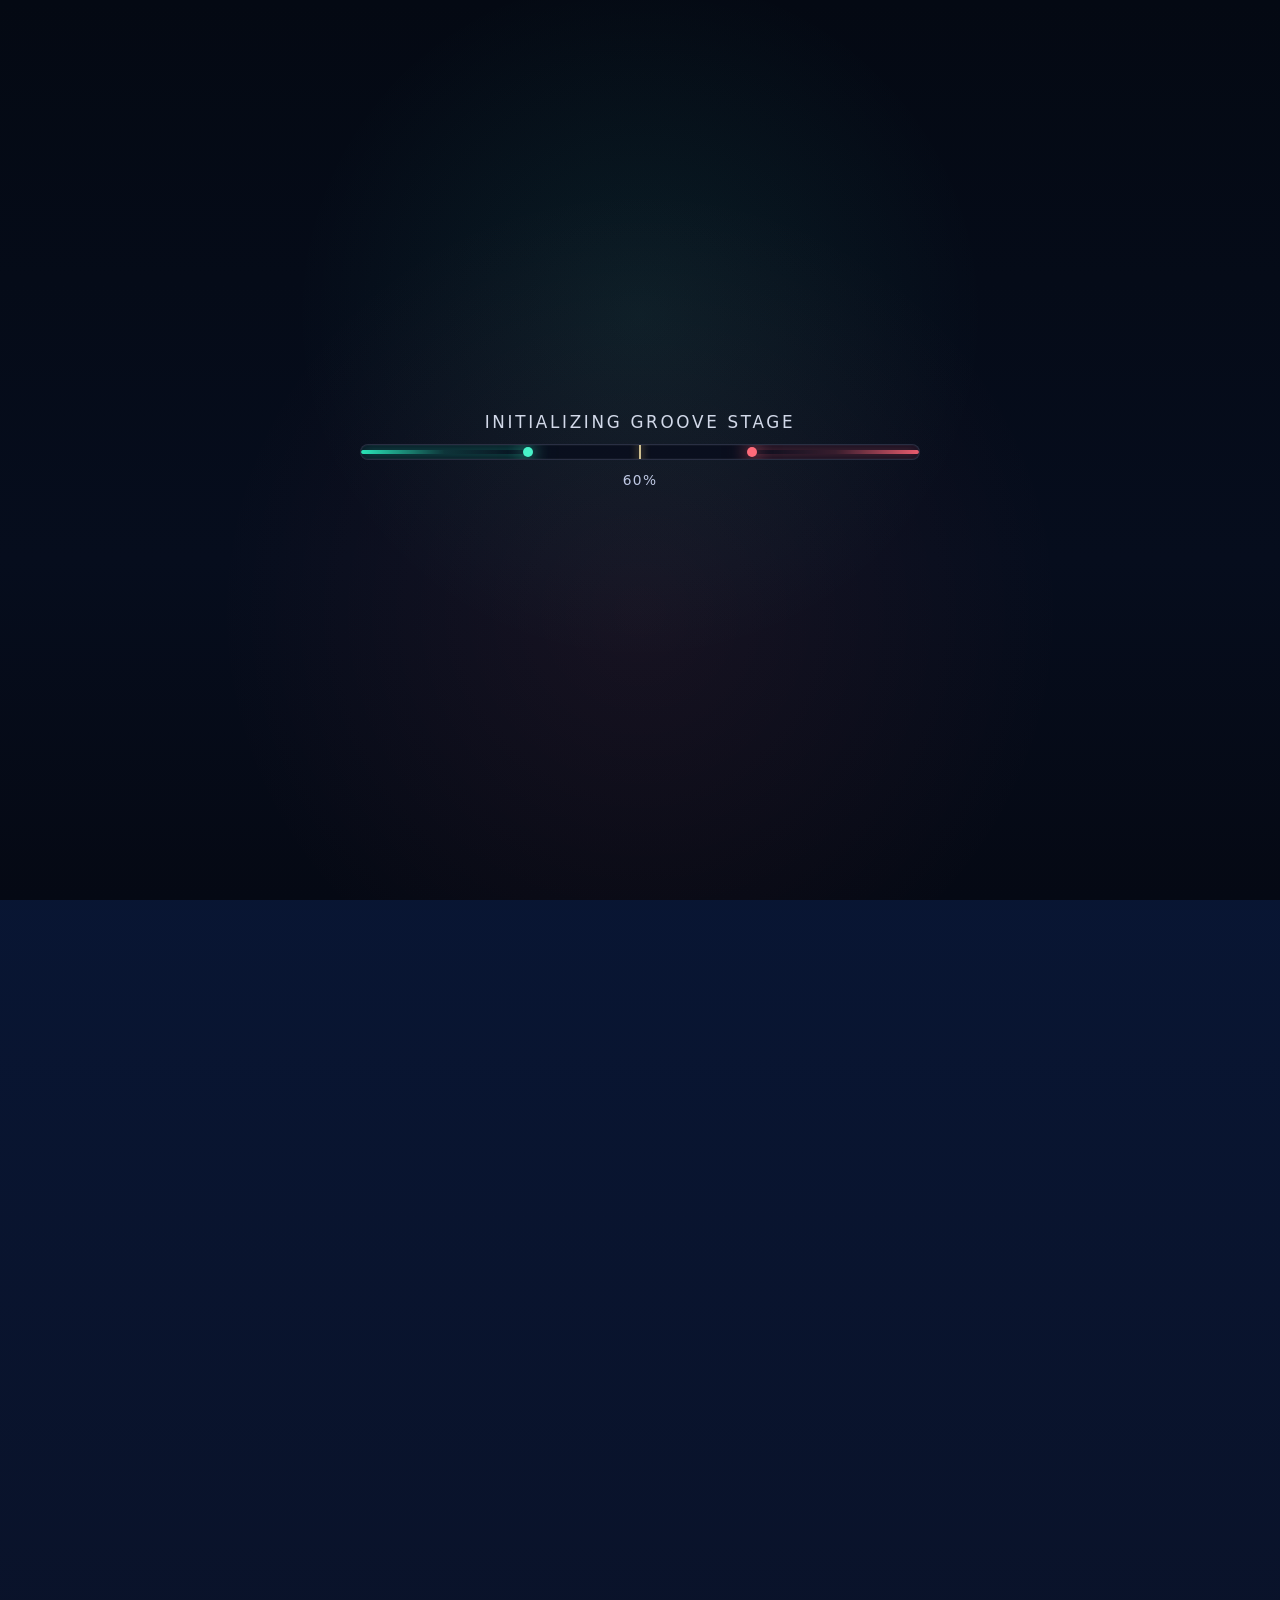
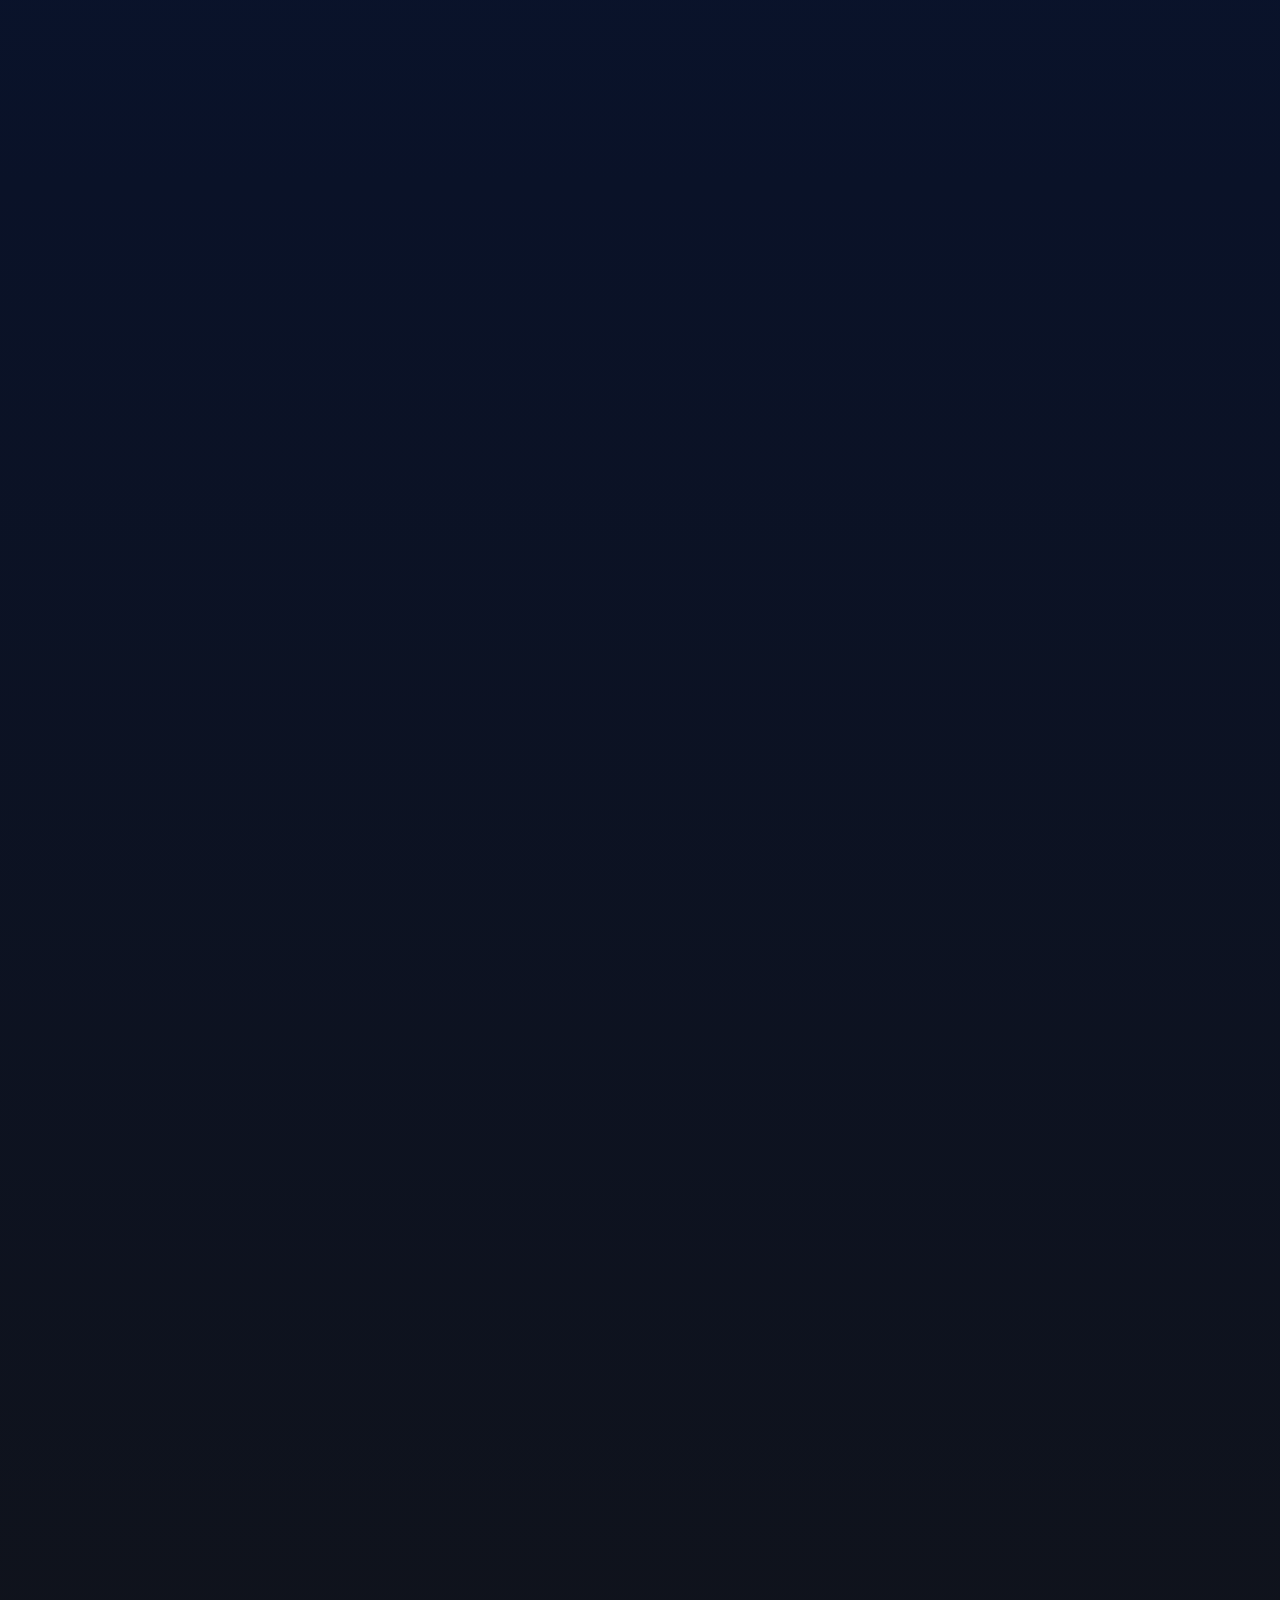
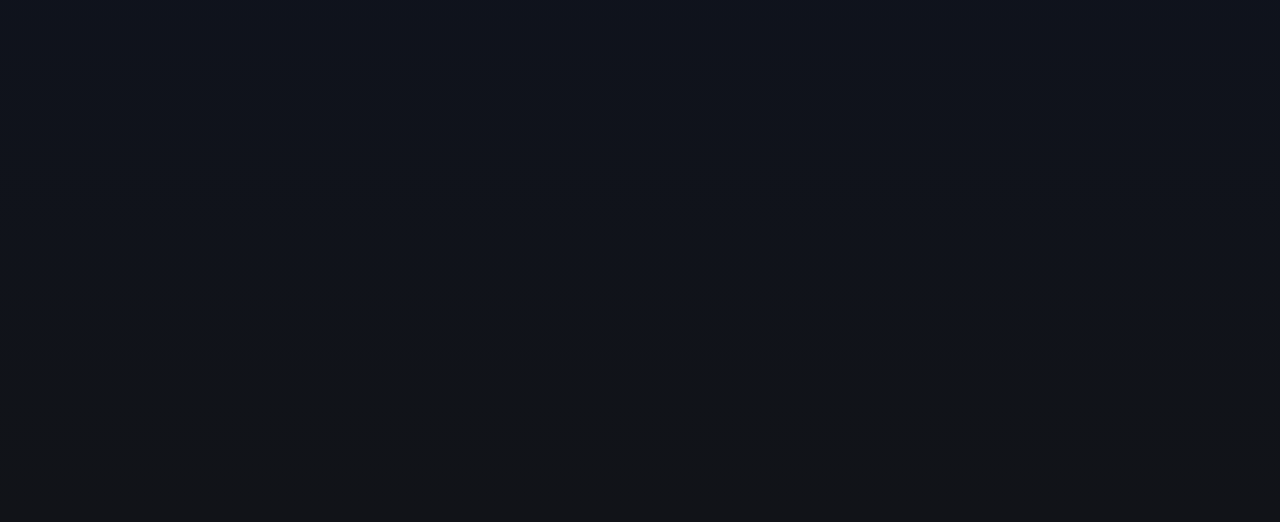
==== index.html @ 458f1292 "initial commit" ====
﻿<!DOCTYPE html>
<html lang="en">
<head>
  <meta charset="UTF-8" />
  <title >JeffreyLeett | Personal Page</title>
  <meta name="viewport" content="width=device-width, initial-scale=1" />
  <link rel="stylesheet" href="https://fonts.googleapis.com/icon?family=Material+Icons" />
  <!-- CSS Component Files -->
  <link rel="stylesheet" href="./css/variables.css" />
  <link rel="stylesheet" href="./css/layout.css" />
  <link rel="stylesheet" href="./css/navigation.css" />
  <link rel="stylesheet" href="./css/workflow-nav.css" />
  <link rel="stylesheet" href="./css/typography.css" />
  <link rel="stylesheet" href="./css/components.css" />
  <link rel="stylesheet" href="./css/bass-panel.css" />
  <link rel="stylesheet" href="./css/scroll-story.css" />
  <link rel="stylesheet" href="./css/pet-animation.css" />
  <link rel="stylesheet" href="./css/orbit-chips.css" />
  <link rel="stylesheet" href="./css/visual-effects.css" />
  <link rel="stylesheet" href="./css/contact-sidebar.css" />
  <link rel="stylesheet" href="./css/fake-chatroom.css" />
  <link rel="stylesheet" href="./css/loading-screen.css" />
  <link rel="stylesheet" href="./css/responsive.css" />
  <script type="importmap">
    {
      "imports": {
        "animejs": "https://esm.sh/animejs@4.3.6"
      }
    }
  </script>
  <link rel="icon" type="image/x-icon" href="favicon.ico">
</head>
<body>
  <div class="page-loader" id="page-loader" aria-live="polite" aria-label="Page loading">
    <div class="page-loader-shell">
      <p class="page-loader-title">Initializing Groove Stage</p>
      <div class="page-loader-track" aria-hidden="true">
        <span class="page-loader-center"></span>
        <span class="page-loader-laser left"></span>
        <span class="page-loader-laser right"></span>
        <span class="page-loader-head left"></span>
        <span class="page-loader-head right"></span>
        <span class="page-loader-fire">
          <span class="page-loader-fire-dot" style="--x:-22px; --y:-18px; --delay:0.02s;"></span>
          <span class="page-loader-fire-dot" style="--x:18px; --y:-21px; --delay:0.08s;"></span>
          <span class="page-loader-fire-dot" style="--x:-28px; --y:-6px; --delay:0.13s;"></span>
          <span class="page-loader-fire-dot" style="--x:24px; --y:-10px; --delay:0.18s;"></span>
          <span class="page-loader-fire-dot" style="--x:-16px; --y:14px; --delay:0.23s;"></span>
          <span class="page-loader-fire-dot" style="--x:12px; --y:15px; --delay:0.28s;"></span>
          <span class="page-loader-fire-dot" style="--x:-34px; --y:4px; --delay:0.33s;"></span>
          <span class="page-loader-fire-dot" style="--x:30px; --y:2px; --delay:0.38s;"></span>
        </span>
      </div>
      <p class="page-loader-progress" id="page-loader-progress">0%</p>
    </div>
  </div>

  <div class="scroll-color-indicator"></div>
  <div class="particles-container" aria-hidden="true"></div>
  <div class="page">
    <!-- Minimal brand bar -->
    <header class="topbar">
      <div class="nav-inner">
        <a href="#summary" class="brand">
          <span class="brand-mark">JL</span>
          <span class="brand-name">Jeffreyleett Personal Page</span>
        </a>
      </div>
    </header>

    <!-- Hero / intro -->
    <main id="top">
      <section class="hero" id="summary">
        <div>
          <p class="lead">
          </p>
        </div>
      </section>

      <section class="story-layout">
        <aside class="scroll-story" id="bass-story" aria-label="Bass story animation">
          <div class="story-track">
            <div class="story-observer" aria-hidden="true">
              <div class="observer-ring-wrap">
                <svg class="observer-ring" viewBox="0 0 140 140">
                  <circle class="observer-bg" cx="70" cy="70" r="54"></circle>
                  <circle class="observer-fg" cx="70" cy="70" r="54"></circle>
                </svg>
              </div>
            </div>
            <div class="story-atmosphere" aria-hidden="true">
              <span class="story-halo story-halo-a"></span>
              <span class="story-halo story-halo-b"></span>
              <span class="story-beam story-beam-a"></span>
              <span class="story-beam story-beam-b"></span>
            </div>
            <div class="pixel-cat-layer" aria-hidden="true">
              <div class="pixel-cat"></div>
              <div class="pixel-dog"></div>
            </div>
            <ul class="story-orbit" id="story-orbit">
              <li class="orbit-chip orbit-chip-1">
                <span class="orbit-chip-kicker"></span>
                <span class="orbit-chip-text"></span>
              </li>
              <li class="orbit-chip orbit-chip-2">
                <span class="orbit-chip-kicker"></span>
                <span class="orbit-chip-text"></span>
              </li>
              <li class="orbit-chip orbit-chip-3">
                <span class="orbit-chip-kicker"></span>
                <span class="orbit-chip-text"></span>
              </li>
              <li class="orbit-chip orbit-chip-4">
                <span class="orbit-chip-kicker"></span>
                <span class="orbit-chip-text"></span>
              </li>
            </ul>
            <div class="story-copy" id="story-copy" aria-live="polite">
              <h3 class="story-copy-title" id="story-copy-title">Hello, I'm Jeffrey Leett</h3>
              <p class="story-copy-lead" id="story-copy-lead">Business analyst by day, bass guitarist by night. I enjoy designing clear workflows, collaborating with stakeholders, and laying down solid low&#x2011;end foundations&mdash;whether in operations or in a groove.</p>
              <ul class="story-copy-points" id="story-copy-points">
                <li>Based in Hong Kong</li>
                <li>Bass &middot; Rock &middot; Funk &middot; Worship</li>
                <li>HTML &middot; CSS &middot; JS &middot; Python</li>
              </ul>
            </div>
            <div class="story-copy-alt hidden" id="story-copy-alt" aria-live="polite">
              <h3 class="story-copy-alt-title" id="story-copy-alt-title"></h3>
              <p class="story-copy-alt-lead" id="story-copy-alt-lead"></p>
              <ul class="story-copy-alt-points" id="story-copy-alt-points"></ul>
            </div>
            <div class="story-viewport">
            <!-- Scene 1: Plug In -->
            <div class="story-scene scene-plugin" id="scene-plugin">
              <svg viewBox="0 0 400 300" class="story-svg">
                <defs>
                  <radialGradient id="heartGlow" cx="50%" cy="46%" r="58%">
                    <stop offset="0%" stop-color="#84ffe2" stop-opacity="0.48"/>
                    <stop offset="100%" stop-color="#84ffe2" stop-opacity="0"/>
                  </radialGradient>
                  <linearGradient id="heartFill" x1="0" y1="0" x2="1" y2="1">
                    <stop offset="0%" stop-color="#8ffff1"/>
                    <stop offset="100%" stop-color="#48f2c8"/>
                  </radialGradient>
                </defs>
                <circle class="heart-pulse hp1" cx="200" cy="150" r="54" fill="none" stroke="#7cf4d9" stroke-width="2" opacity="0.16"/>
                <circle class="heart-pulse hp2" cx="200" cy="150" r="72" fill="none" stroke="#7cf4d9" stroke-width="1.5" opacity="0.08"/>
                <circle class="heart-glow" cx="200" cy="150" r="88" fill="url(#heartGlow)" opacity="0.24"/>
                <path class="heart-core" d="M200 220 C190 208 130 169 130 121 C130 92 150 72 176 72 C190 72 198 78 200 87 C202 78 210 72 224 72 C250 72 270 92 270 121 C270 169 210 208 200 220 Z" fill="url(#heartFill)" stroke="#d9fff7" stroke-width="2.25"/>
                <path class="heart-shine" d="M172 105 C181 95 190 91 200 92" fill="none" stroke="#ecfffb" stroke-width="4" stroke-linecap="round" opacity="0.75"/>
              </svg>
              <p class="story-label">Feel the heartbeat</p>
            </div>

            <!-- Scene 2: Toggle + Volume -->
            <div class="story-scene scene-amp" id="scene-amp">
              <svg viewBox="0 0 400 300" class="story-svg">
                <g transform="translate(6 12)">
                  <rect x="90" y="72" width="220" height="168" rx="14" fill="#1a1d2e" stroke="#48f2c8" stroke-width="1.5"/>
                  <rect x="104" y="88" width="192" height="52" rx="8" fill="none" stroke="#353a56" stroke-width="1"/>
                  <rect x="118" y="162" width="164" height="58" rx="10" fill="#111425" stroke="#2e3350" stroke-width="1"/>
                  <rect x="122" y="102" width="30" height="16" rx="4" fill="#272d45" stroke="#4b547e" stroke-width="1"/>
                  <circle class="amp-power-led" cx="142" cy="110" r="4" fill="#333"/>
                  <rect x="230" y="96" width="32" height="20" rx="5" fill="#22283d" stroke="#4b547e" stroke-width="1"/>
                  <circle class="amp-toggle" cx="240" cy="106" r="7" fill="#9aa2c2"/>
                  <circle class="volume-knob" cx="186" cy="189" r="22" fill="#2a2f45" stroke="#7a86b8" stroke-width="1.2"/>
                  <line class="volume-pointer" x1="186" y1="189" x2="186" y2="172" stroke="#ffb347" stroke-width="2" stroke-linecap="round"/>
                  <rect x="230" y="178" width="48" height="22" rx="6" fill="#1e2438" stroke="#4b547e" stroke-width="1"/>
                  <rect class="volume-level" x="234" y="182" width="0" height="14" rx="4" fill="#ffb347"/>
                </g>
              </svg>
              <p class="story-label">Power and volume</p>
            </div>

            <!-- Scene 3: Tune Up -->
            <div class="story-scene scene-tune" id="scene-tune">
              <svg viewBox="0 0 400 300" class="story-svg">
                <g transform="translate(12 0)">
                  <!-- Bass headstock -->
                  <rect x="160" y="20" width="80" height="220" rx="12" fill="#7c5228" stroke="#5a3a18" stroke-width="1.5"/>
                  <rect x="170" y="20" width="60" height="40" rx="8" fill="#8b6930"/>
                  <!-- Tuning pegs -->
                  <g class="tuning-peg peg1">
                    <circle cx="155" cy="80" r="10" fill="#c0c0c0" stroke="#888" stroke-width="1.5"/>
                    <line x1="155" y1="70" x2="155" y2="80" stroke="#666" stroke-width="2"/>
                  </g>
                  <g class="tuning-peg peg2">
                    <circle cx="155" cy="115" r="10" fill="#c0c0c0" stroke="#888" stroke-width="1.5"/>
                    <line x1="155" y1="105" x2="155" y2="115" stroke="#666" stroke-width="2"/>
                  </g>
                  <g class="tuning-peg peg3">
                    <circle cx="245" cy="80" r="10" fill="#c0c0c0" stroke="#888" stroke-width="1.5"/>
                    <line x1="245" y1="70" x2="245" y2="80" stroke="#666" stroke-width="2"/>
                  </g>
                  <g class="tuning-peg peg4">
                    <circle cx="245" cy="115" r="10" fill="#c0c0c0" stroke="#888" stroke-width="1.5"/>
                    <line x1="245" y1="105" x2="245" y2="115" stroke="#666" stroke-width="2"/>
                  </g>
                  <!-- Nut -->
                  <rect x="172" y="140" width="56" height="6" rx="2" fill="#e8dcc8"/>
                  <!-- Strings -->
                  <line class="tune-string ts1" x1="180" y1="146" x2="180" y2="240" stroke="#eee" stroke-width="1.5"/>
                  <line class="tune-string ts2" x1="190" y1="146" x2="190" y2="240" stroke="#ddd" stroke-width="1.5"/>
                  <line class="tune-string ts3" x1="205" y1="146" x2="205" y2="240" stroke="#ccc" stroke-width="2"/>
                  <line class="tune-string ts4" x1="218" y1="146" x2="218" y2="240" stroke="#bbb" stroke-width="2.5"/>
                  <!-- Hand silhouette -->
                  <g class="tuning-hand">
                    <ellipse cx="140" cy="80" rx="22" ry="16" fill="rgba(255,179,71,0.25)" stroke="#ffb347" stroke-width="1"/>
                    <line x1="128" y1="68" x2="135" y2="74" stroke="#ffb347" stroke-width="2" stroke-linecap="round"/>
                    <line x1="133" y1="65" x2="138" y2="73" stroke="#ffb347" stroke-width="2" stroke-linecap="round"/>
                  </g>
                </g>
              </svg>
              <p class="story-label">Tune up the strings</p>
            </div>

            <!-- Scene 4: Press Fingerboard -->
            <div class="story-scene scene-fret" id="scene-fret">
              <svg viewBox="0 0 400 300" class="story-svg">
                <g transform="translate(8 0)">
                  <rect x="128" y="56" width="144" height="188" rx="14" fill="#7c5228" stroke="#5a3a18" stroke-width="1.5"/>
                  <line x1="156" y1="64" x2="156" y2="234" stroke="#f1f4ff" stroke-width="1.2"/>
                  <line x1="186" y1="64" x2="186" y2="234" stroke="#e1e6ff" stroke-width="1.2"/>
                  <line x1="214" y1="64" x2="214" y2="234" stroke="#d0d7ff" stroke-width="1.6"/>
                  <line x1="244" y1="64" x2="244" y2="234" stroke="#c2cbff" stroke-width="1.8"/>
                  <line x1="156" y1="96" x2="244" y2="96" stroke="#c5ad8b" stroke-width="2"/>
                  <line x1="156" y1="126" x2="244" y2="126" stroke="#c5ad8b" stroke-width="2"/>
                  <line x1="156" y1="156" x2="244" y2="156" stroke="#c5ad8b" stroke-width="2"/>
                  <line x1="156" y1="186" x2="244" y2="186" stroke="#c5ad8b" stroke-width="2"/>
                  <line x1="156" y1="216" x2="244" y2="216" stroke="#c5ad8b" stroke-width="2"/>
                  <circle class="fret-finger ff1" cx="186" cy="138" r="11" fill="rgba(255,179,71,0.35)" stroke="#ffb347" stroke-width="1.2"/>
                  <circle class="fret-finger ff2" cx="214" cy="168" r="11" fill="rgba(255,179,71,0.35)" stroke="#ffb347" stroke-width="1.2"/>
                  <circle class="fret-finger ff3" cx="244" cy="198" r="11" fill="rgba(255,179,71,0.35)" stroke="#ffb347" stroke-width="1.2"/>
                </g>
              </svg>
              <p class="story-label">Press fingerboard</p>
            </div>

            <!-- Scene 5: Play -->
            <div class="story-scene scene-play" id="scene-play">
              <svg viewBox="0 0 400 300" class="story-svg">
                <g transform="translate(0 4)">
                  <!-- Bass body -->
                  <circle class="bass-body-shape" cx="200" cy="165" r="96" fill="url(#bassGrad)" stroke="#5a2a10" stroke-width="2"/>
                  <defs>
                    <linearGradient id="bassGrad" x1="0" y1="0" x2="1" y2="1">
                      <stop offset="0%" stop-color="#f7934c"/>
                      <stop offset="100%" stop-color="#b83b2c"/>
                    </linearGradient>
                  </defs>
                  <!-- Pickups -->
                  <rect x="165" y="120" width="70" height="18" rx="6" fill="#1a1d2e" stroke="#333" stroke-width="1"/>
                  <rect x="165" y="155" width="70" height="18" rx="6" fill="#1a1d2e" stroke="#333" stroke-width="1"/>
                  <!-- Bridge -->
                  <rect x="175" y="210" width="50" height="10" rx="3" fill="#888" stroke="#666" stroke-width="1"/>
                  <!-- Strings on body -->
                  <line class="play-string ps1" x1="185" y1="50" x2="185" y2="220" stroke="#eee" stroke-width="1.5"/>
                  <line class="play-string ps2" x1="193" y1="50" x2="193" y2="220" stroke="#ddd" stroke-width="1.5"/>
                  <line class="play-string ps3" x1="205" y1="50" x2="205" y2="220" stroke="#ccc" stroke-width="2"/>
                  <line class="play-string ps4" x1="215" y1="50" x2="215" y2="220" stroke="#bbb" stroke-width="2.5"/>
                  <!-- Playing hand -->
                  <g class="playing-hand">
                    <ellipse cx="200" cy="190" rx="35" ry="18" fill="rgba(255,179,71,0.2)" stroke="#ffb347" stroke-width="1"/>
                    <!-- Fingers -->
                    <line class="finger f1" x1="180" y1="185" x2="185" y2="175" stroke="#ffb347" stroke-width="2.5" stroke-linecap="round"/>
                    <line class="finger f2" x1="195" y1="183" x2="195" y2="172" stroke="#ffb347" stroke-width="2.5" stroke-linecap="round"/>
                  </g>
                  <!-- Sound waves -->
                  <circle class="sound-wave sw1" cx="200" cy="140" r="0" fill="none" stroke="#48f2c8" stroke-width="1.5"/>
                  <circle class="sound-wave sw2" cx="200" cy="140" r="0" fill="none" stroke="#48f2c8" stroke-width="1"/>
                  <circle class="sound-wave sw3" cx="200" cy="140" r="0" fill="none" stroke="#48f2c8" stroke-width="0.5"/>
                  <!-- Note symbols -->
                  <text class="music-note mn1" x="90" y="80" font-size="28" fill="#48f2c8" opacity="0">1</text>
                  <text class="music-note mn2" x="300" y="60" font-size="22" fill="#ffb347" opacity="0">3</text>
                  <text class="music-note mn3" x="80" y="140" font-size="20" fill="#48f2c8" opacity="0">2</text>
                  <text class="music-note mn4" x="310" y="130" font-size="26" fill="#ffb347" opacity="0">1</text>
                </g>
              </svg>
              <p class="story-label">Let's groove!</p>
            </div>
            </div>
            <nav class="story-progress" aria-label="Section navigation">
              <a class="story-dot active" data-scene="0" href="#summary" aria-label="Summary">
                <span class="material-icons">person</span>
                <span class="dot-tooltip">Summary</span>
              </a>
              <a class="story-dot" data-scene="1" href="#skills" aria-label="Skills">
                <span class="material-icons">build</span>
                <span class="dot-tooltip">Skills</span>
              </a>
              <a class="story-dot" data-scene="2" href="#experience" aria-label="Experience">
                <span class="material-icons">work</span>
                <span class="dot-tooltip">Experience</span>
              </a>
              <a class="story-dot" data-scene="3" href="#projects" aria-label="Projects">
                <span class="material-icons">folder</span>
                <span class="dot-tooltip">Projects</span>
              </a>
              <a class="story-dot" data-scene="4" href="#contact" aria-label="Contact">
                <span class="material-icons">mail</span>
                <span class="dot-tooltip">Contact</span>
              </a>
            </nav>

            <nav class="workflow-nav" aria-label="Workflow section navigation">
              <span class="workflow-terminal start" aria-hidden="true">Start</span>
              <a class="story-dot workflow-step active" data-scene="0" href="#summary" aria-label="Summary workflow step">
                <span class="material-icons">person</span>
                <span class="workflow-step-label">Summary</span>
              </a>
              <a class="story-dot workflow-step" data-scene="1" href="#skills" aria-label="Skills workflow step">
                <span class="material-icons">build</span>
                <span class="workflow-step-label">Skills</span>
              </a>
              <a class="story-dot workflow-step" data-scene="2" href="#experience" aria-label="Experience workflow step">
                <span class="material-icons">work</span>
                <span class="workflow-step-label">Experience</span>
              </a>
              <a class="story-dot workflow-step" data-scene="3" href="#projects" aria-label="Projects workflow step">
                <span class="material-icons">folder</span>
                <span class="workflow-step-label">Projects</span>
              </a>
              <a class="story-dot workflow-step" data-scene="4" href="#contact" aria-label="Contact workflow step">
                <span class="material-icons">mail</span>
                <span class="workflow-step-label">Contact</span>
              </a>
              <span class="workflow-terminal end" aria-hidden="true">End</span>
            </nav>
          </div>
        </aside>

        <!-- Desktop right sidebar for contact links -->
        <aside class="desktop-contact-sidebar" id="desktop-contact-sidebar" aria-label="Contact links">
          <ul class="contact-links-list">
            <li>
              <a class="contact-link" href="mailto:you@example.com" aria-label="Send email">
                <span class="material-icons">mail</span>
                <span class="contact-link-label">Email</span>
              </a>
            </li>
            <li>
              <a class="contact-link" href="https://linkedin.com" target="_blank" rel="noopener" aria-label="Visit LinkedIn profile">
                <svg class="contact-brand-icon" viewBox="0 0 24 24" aria-hidden="true">
                  <path fill="currentColor" d="M4.98 3.5C4.98 4.88 3.87 6 2.5 6S0 4.88 0 3.5 1.11 1 2.5 1s2.48 1.12 2.48 2.5zM.22 8h4.56v15H.22V8zm7.29 0h4.37v2.05h.06c.61-1.15 2.11-2.36 4.35-2.36 4.65 0 5.51 3.06 5.51 7.03V23h-4.56v-6.99c0-1.67-.03-3.82-2.33-3.82-2.33 0-2.69 1.82-2.69 3.7V23H7.51V8z"/>
                </svg>
                <span class="contact-link-label">LinkedIn</span>
              </a>
            </li>
            <li>
              <a class="contact-link" href="https://instagram.com" target="_blank" rel="noopener" aria-label="Visit Instagram profile">
                <span class="material-icons">photo_camera</span>
                <span class="contact-link-label">Instagram</span>
              </a>
            </li>
          </ul>
        </aside>

        <div class="story-sections">

      <!-- Skills -->
      <section class="section" id="skills"></section>

      <!-- Experience -->
      <section class="section" id="experience"></section>

      <!-- Projects -->
      <section class="section" id="projects"></section>

      <!-- Contact -->
      <section class="section" id="contact"></section>
        </div>
      </section>
    </main>
  </div>

  <script src="./js/loading-screen.js" defer></script>
  <script src="./js/cursor-dot.js" defer></script>
  <script src="./js/fake-chatroom.js" defer></script>
  <script type="module" src="./js/script.js"></script>
</body>
</html>
---- css/variables.css ----
/* ─────────────────────────────────────────────
   CSS Variables & Resets
   ───────────────────────────────────────────── */

:root {
  --bg: #050711;
  --bg-alt: #080b1a;
  --panel: rgba(9, 12, 30, 0.9);
  --border: rgba(212, 215, 255, 0.16);
  --text: #f8fbff;
  --muted: #9aa2c2;
  --accent: #ffb347;
  --neon: #48f2c8;
  --scene-theme: #48f2c8;
  --scene-plug: #48f2c8;
  --scene-amp: #7dd3fc;
  --scene-tune: #ffb347;
  --scene-press: #facc15;
  --scene-play: #ff6b7a;
  --header-height: 92px;
}

* {
  box-sizing: border-box;
  margin: 0;
  padding: 0;
}

html {
  scroll-behavior: smooth;
  scroll-padding-top: calc(var(--header-height) + 8px);
}

body {
  font-family: system-ui, -apple-system, BlinkMacSystemFont, "Segoe UI", sans-serif;
  min-height: 100vh;
  background: linear-gradient(180deg, #07193e 0%, #0a1228 48%, #111318 100%);
  color: var(--text);
}
---- css/layout.css ----
/* ─────────────────────────────────────────────
   Layout & Page Structure
   ───────────────────────────────────────────── */

.page {
  width: min(1400px, 100% - 40px);
  margin: 0 auto;
  padding-top: var(--header-height);
  padding-bottom: 20px;
}

section {
  scroll-margin-top: calc(var(--header-height) + 8px);
}

.hero {
  display: block;
  gap: 28px;
  align-items: center;
  padding: 32px 0 40px;
  border-bottom: 0;
  min-height: calc(100vh - 80px);
}

.section {
  padding: 42px 0 10px;
  border-bottom: 0;
}

.section-header {
  margin-bottom: 18px;
}

.section-body {
  display: grid;
  grid-template-columns: minmax(0, 1.3fr) minmax(0, 1fr);
  gap: 24px;
  font-size: 0.96rem;
  color: var(--muted);
  line-height: 1.7;
}

.story-layout {
  display: block;
  padding: 0;
  margin-top: calc(-100vh + var(--header-height));
}

.story-sections {
  min-width: 0;
  margin-top: -70vh;
  position: relative;
  z-index: 10;
  pointer-events: none;
}

.story-sections .section:first-child {
  padding-top: 92vh;
}

.story-sections .section {
  min-height: 95vh;
}
---- css/navigation.css ----
/* ─────────────────────────────────────────────
   Navigation & Header
   ───────────────────────────────────────────── */

.topbar {
  position: fixed;
  top: 0;
  left: 0;
  width: 100%;
  margin-left: 0;
  z-index: 20;
  backdrop-filter: none;
  background: transparent;
  padding: 10px 0 12px;
  transition: opacity 0.25s ease;
}

.nav-inner {
  display: flex;
  align-items: center;
  justify-content: center;
  gap: 0;
  width: min(1400px, 100% - 40px);
  margin: 0 auto;
}

.brand {
  display: flex;
  flex-direction: column;
  align-items: center;
  gap: 6px;
  font-weight: 700;
  letter-spacing: 0.04em;
  text-transform: uppercase;
  font-size: 0.9rem;
  text-decoration: none;
}

.brand-mark {
  width: 34px;
  height: 34px;
  border-radius: 999px;
  display: grid;
  place-items: center;
  background: linear-gradient(135deg, var(--neon), #84ffe2);
  color: #071018;
  font-weight: 800;
}

.brand-name {
  font-size: 0.76rem;
  letter-spacing: 0.12em;
  color: rgba(248, 251, 255, 0.82);
}

/* Section nav dots — top bar on desktop */
.story-progress {
  position: absolute;
  top: 18px;
  left: 50%;
  transform: translateX(-50%);
  margin-top: 0;
  display: flex;
  flex-direction: row;
  gap: 6px;
  z-index: 20;
  list-style: none;
  padding: 0;
  pointer-events: auto;
}

.story-dot {
  position: relative;
  display: inline-flex;
  align-items: center;
  justify-content: center;
  width: 36px;
  height: 36px;
  border-radius: 50%;
  background: rgba(154, 162, 194, 0.1);
  border: 1px solid rgba(154, 162, 194, 0.18);
  color: var(--muted);
  text-decoration: none;
  transition: background 0.25s ease, color 0.25s ease, border-color 0.25s ease, transform 0.2s ease;
  cursor: pointer;
  pointer-events: auto;
  touch-action: manipulation;
  -webkit-tap-highlight-color: transparent;
}

.story-dot .material-icons {
  font-size: 1.15rem;
  pointer-events: none;
}

.story-dot:hover {
  background: rgba(72, 242, 200, 0.12);
  color: var(--neon);
  border-color: rgba(72, 242, 200, 0.4);
  transform: translateY(-2px);
}

.story-dot.active {
  background: rgba(72, 242, 200, 0.16);
  color: var(--neon);
  border-color: var(--scene-theme);
  box-shadow: 0 0 0 2px color-mix(in srgb, var(--scene-theme) 35%, transparent);
}

/* Tooltip on hover */
.dot-tooltip {
  position: absolute;
  bottom: calc(100% + 8px);
  left: 50%;
  transform: translateX(-50%);
  background: rgba(9, 12, 30, 0.92);
  border: 1px solid rgba(154, 162, 194, 0.22);
  color: var(--text);
  font-size: 0.76rem;
  white-space: nowrap;
  padding: 4px 10px;
  border-radius: 6px;
  pointer-events: none;
  opacity: 0;
  visibility: hidden;
  transition: opacity 0.15s ease, visibility 0.15s ease, transform 0.15s ease;
  transform: translateX(-50%) translateY(4px);
}

.story-dot:hover .dot-tooltip {
  opacity: 1;
  visibility: visible;
  transform: translateX(-50%) translateY(0);
}

@media (min-width: 961px) {
  .dot-tooltip {
    top: calc(100% + 8px);
    bottom: auto;
    transform: translateX(-50%) translateY(-4px);
  }

  .story-dot:hover .dot-tooltip {
    transform: translateX(-50%) translateY(0);
  }
}
---- css/workflow-nav.css ----
/* Desktop workflow-style navigation (keeps original nav available) */
.workflow-nav {
  display: none;
}

@media (min-width: 961px) {
  .workflow-nav {
    position: absolute;
    right: 152px;
    left: auto;
    top: 92px;
    z-index: 20;
    display: grid;
    grid-template-columns: 1fr;
    gap: 14px;
    list-style: none;
    padding: 12px 12px 12px 0;
    margin: 0;
    pointer-events: auto;
  }

  .workflow-nav::before {
    content: "";
    position: absolute;
    left: 21px;
    top: 56px;
    bottom: 56px;
    width: 2px;
    background: linear-gradient(
      180deg,
      color-mix(in srgb, var(--scene-theme) 58%, rgba(154, 162, 194, 0.3)),
      rgba(154, 162, 194, 0.26)
    );
    box-shadow: 0 0 10px color-mix(in srgb, var(--scene-theme) 35%, transparent);
    opacity: 0.7;
  }

  .workflow-terminal {
    position: relative;
    display: inline-flex;
    align-items: center;
    justify-content: center;
    min-width: 170px;
    padding: 6px 10px;
    border-radius: 999px;
    border: 1px dashed rgba(154, 162, 194, 0.42);
    background: rgba(9, 13, 30, 0.5);
    color: rgba(228, 236, 255, 0.82);
    font-size: 0.68rem;
    letter-spacing: 0.14em;
    text-transform: uppercase;
    font-weight: 700;
  }

  .workflow-terminal.start {
    color: color-mix(in srgb, var(--scene-theme) 78%, white 22%);
  }

  .workflow-terminal.end {
    color: rgba(255, 188, 132, 0.92);
  }

  .workflow-step {
    position: relative;
    display: inline-flex;
    align-items: center;
    gap: 10px;
    min-width: 170px;
    text-decoration: none;
    color: rgba(232, 238, 255, 0.9);
    padding: 8px 10px 8px 34px;
    border-radius: 10px;
    border: 1px solid rgba(154, 162, 194, 0.2);
    background: rgba(9, 13, 30, 0.64);
    transition: transform 0.22s ease, border-color 0.22s ease, background 0.22s ease, box-shadow 0.22s ease;
  }

  .workflow-step::before {
    content: "";
    position: absolute;
    left: 16px;
    top: 50%;
    width: 10px;
    height: 10px;
    transform: translateY(-50%);
    border-radius: 50%;
    background: rgba(154, 162, 194, 0.72);
    box-shadow: 0 0 0 3px rgba(9, 13, 30, 0.76);
    transition: background 0.22s ease, box-shadow 0.22s ease;
  }

  .workflow-step .material-icons {
    font-size: 1rem;
    opacity: 0.88;
  }

  .workflow-step-label {
    font-size: 0.8rem;
    letter-spacing: 0.06em;
    text-transform: uppercase;
    font-weight: 600;
    white-space: nowrap;
  }

  .workflow-step:hover {
    transform: translateX(4px);
    border-color: color-mix(in srgb, var(--scene-theme) 58%, rgba(154, 162, 194, 0.3));
    background: color-mix(in srgb, var(--scene-theme) 12%, rgba(9, 13, 30, 0.78));
    box-shadow: 0 0 0 1px color-mix(in srgb, var(--scene-theme) 34%, transparent);
  }

  .workflow-step.active {
    border-color: color-mix(in srgb, var(--scene-theme) 65%, rgba(154, 162, 194, 0.3));
    background: color-mix(in srgb, var(--scene-theme) 15%, rgba(9, 13, 30, 0.82));
    box-shadow: 0 0 0 2px color-mix(in srgb, var(--scene-theme) 30%, transparent);
  }

  .workflow-step.active::before {
    background: color-mix(in srgb, var(--scene-theme) 82%, white 18%);
    box-shadow:
      0 0 0 3px rgba(9, 13, 30, 0.82),
      0 0 12px color-mix(in srgb, var(--scene-theme) 58%, transparent);
  }

  body:not(.use-classic-nav) .story-progress {
    display: none;
  }

  body:not(.use-classic-nav) .workflow-nav {
    display: grid;
  }

  body.use-classic-nav .workflow-nav {
    display: none;
  }
}

/* Narrow desktop: switch workflow nav to icon-only mode */
@media (min-width: 961px) and (max-width: 1280px) {
  body:not(.use-classic-nav) .workflow-nav {
    display: flex;
  }

  .workflow-nav {
    left: 50%;
    right: auto;
    top: 64px;
    transform: translateX(-50%);
    display: flex;
    flex-direction: row;
    align-items: center;
    justify-content: center;
    gap: 10px;
    padding: 0;
  }

  .workflow-nav::before {
    display: none;
  }

  .workflow-terminal {
    display: none;
  }

  .workflow-step {
    min-width: 54px;
    width: 54px;
    height: 54px;
    border-radius: 14px;
    justify-content: center;
    padding: 0;
    gap: 0;
  }

  .workflow-step::before {
    left: 50%;
    top: -8px;
    transform: translateX(-50%);
    width: 8px;
    height: 8px;
  }

  .workflow-step .material-icons {
    font-size: 1.15rem;
    opacity: 0.94;
  }

  .workflow-step:hover {
    transform: translateY(-2px);
  }

  .workflow-step-label {
    display: none;
  }
}

@media (max-width: 960px) {
  .workflow-nav {
    display: none !important;
  }
}
---- css/typography.css ----
/* ─────────────────────────────────────────────
   Typography & Text Styles
   ───────────────────────────────────────────── */

.tagline {
  text-transform: uppercase;
  letter-spacing: 0.18em;
  font-size: 0.78rem;
  color: var(--muted);
}

h1 {
  margin-top: 10px;
  font-size: clamp(2.4rem, 4vw, 3.2rem);
  line-height: 1.05;
}

h1 span {
  color: var(--accent);
}

.lead {
  margin-top: 14px;
  color: var(--muted);
  line-height: 1.7;
  max-width: 40rem;
}

.section-kicker {
  text-transform: uppercase;
  letter-spacing: 0.18em;
  font-size: 0.78rem;
  color: var(--muted);
  margin-bottom: 4px;
  display: flex;
  align-items: center;
  gap: 6px;
}

.section-kicker .material-icons {
  font-size: 1rem;
  color: var(--neon);
}

.section-title {
  font-size: 1.6rem;
}

/* Animated section title characters */
.section-title .title-char {
  display: inline-block;
  will-change: transform, opacity;
}

/* Scene-specific title colors */
#summary .tagline,
#summary h1 span {
  color: var(--scene-plug);
}

#skills .section-title {
  color: var(--scene-amp);
}

#experience .section-title {
  color: var(--scene-tune);
}

#projects .section-title {
  color: var(--scene-press);
}

#contact .section-title {
  color: var(--scene-play);
}

.story-copy-title {
  color: var(--scene-theme);
  font-size: clamp(2rem, 2.8vw, 2.35rem);
  line-height: 1.05;
  margin-bottom: 10px;
}

.story-copy-lead {
  color: rgba(248, 251, 255, 0.82);
  font-size: 1rem;
  line-height: 1.4;
  max-width: 100%;
  margin-bottom: 12px;
}

.story-copy-points {
  list-style: none;
  color: var(--muted);
  font-size: 0.95rem;
  line-height: 1.5;
}

.story-copy-points li::before {
  content: "> ";
  color: var(--scene-theme);
}

.story-copy-alt-title {
  color: var(--scene-theme);
  font-size: clamp(1.35rem, 2vw, 1.75rem);
  line-height: 1.1;
  margin-bottom: 8px;
}

.story-copy-alt-lead {
  color: rgba(248, 251, 255, 0.75);
  font-size: 0.95rem;
  line-height: 1.4;
  margin-bottom: 10px;
}

.story-copy-alt-points {
  list-style: none;
  padding: 0;
  color: var(--muted);
  font-size: 0.9rem;
  line-height: 1.5;
}

.story-copy-alt-points li::after {
  content: " >";
  color: var(--scene-theme);
}

/* Inline hyperlink highlight pills */
.copy-link {
  display: inline;
  color: var(--scene-theme);
  background: color-mix(in srgb, var(--scene-theme) 14%, transparent);
  border: 1px solid color-mix(in srgb, var(--scene-theme) 30%, transparent);
  border-radius: 5px;
  padding: 1px 7px;
  font-size: inherit;
  text-decoration: none;
  transition: background 0.18s ease;
}

.copy-link:hover {
  background: color-mix(in srgb, var(--scene-theme) 28%, transparent);
  text-decoration: underline;
}

.observer-center-value {
  font-size: 1rem;
  letter-spacing: 0.08em;
  color: color-mix(in srgb, var(--scene-theme) 70%, white 30%);
}
---- css/components.css ----
/* ─────────────────────────────────────────────
   Components (Chips, Buttons, Panels, Links)
   ───────────────────────────────────────────── */

.hero-meta {
  margin-top: 18px;
  display: flex;
  flex-wrap: wrap;
  gap: 10px;
  font-size: 0.85rem;
}

.chip {
  padding: 7px 11px;
  border-radius: 999px;
  border: 1px solid rgba(154, 162, 194, 0.4);
  color: var(--muted);
  background: rgba(9, 12, 30, 0.7);
  display: inline-flex;
  align-items: center;
  gap: 5px;
}

.chip .material-icons {
  font-size: 1rem;
  color: var(--neon);
}

.cta-row {
  margin-top: 18px;
  display: flex;
  flex-wrap: wrap;
  gap: 12px;
  align-items: center;
  font-size: 0.95rem;
}

.btn {
  padding: 9px 18px;
  border-radius: 999px;
  border: 1px solid var(--neon);
  color: #071018;
  background: linear-gradient(135deg, var(--neon), #84ffe2);
  font-weight: 600;
  box-shadow: 0 8px 30px rgba(72, 242, 200, 0.38);
  transition: transform 0.18s ease, box-shadow 0.18s ease;
  cursor: pointer;
  display: inline-flex;
  align-items: center;
  gap: 6px;
  position: relative;
  overflow: hidden;
}

.btn .material-icons {
  font-size: 1.15rem;
}

.btn:hover {
  transform: translateY(-1px);
  box-shadow: 0 12px 40px rgba(72, 242, 200, 0.46);
}

.secondary-link {
  color: var(--muted);
  text-decoration: none;
  cursor: pointer;
  display: inline-flex;
  align-items: center;
  gap: 5px;
}

.secondary-link .material-icons {
  font-size: 1.2rem;
  color: var(--neon);
}

.secondary-link:hover {
  color: var(--neon);
}

.panel {
  border-radius: 18px;
  background: transparent;
  border: 0;
  padding: 18px 18px 16px;
  transition: transform 0.28s ease;
  position: relative;
}

.panel:hover {
  transform: translateY(-2px);
}

.skill-tags {
  display: flex;
  flex-wrap: wrap;
  gap: 8px;
  margin-top: 8px;
}

.skill-tag {
  padding: 7px 11px;
  border-radius: 999px;
  background: rgba(12, 16, 38, 0.9);
  border: 1px solid rgba(154, 162, 194, 0.4);
  font-size: 0.86rem;
}

.list {
  display: grid;
  gap: 12px;
}

.item {
  border-radius: 16px;
  border: 0;
  padding: 12px 14px 10px;
  background: transparent;
  transition: transform 0.28s ease;
}

.item:hover {
  transform: translateY(-1px);
}

.item-header {
  display: flex;
  justify-content: space-between;
  gap: 10px;
  margin-bottom: 4px;
  font-size: 0.95rem;
}

.item-title {
  font-weight: 600;
}

.item-meta {
  font-size: 0.82rem;
  color: var(--muted);
}

.item-body {
  font-size: 0.9rem;
  color: var(--muted);
  margin-top: 4px;
}

.item-body ul {
  margin-top: 4px;
  padding-left: 18px;
}

.item-body li {
  margin-bottom: 3px;
}

.contact-grid {
  display: grid;
  grid-template-columns: minmax(0, 1.2fr) minmax(0, 1fr);
  gap: 20px;
  align-items: center;
}

.contact-grid a {
  color: var(--neon);
}

.contact-grid a:hover {
  text-decoration: underline;
}

/* Material ripple effect */
.ripple {
  position: absolute;
  border-radius: 50%;
  background: rgba(255, 255, 255, 0.35);
  transform: scale(0);
  animation: ripple-effect 0.6s ease-out;
  pointer-events: none;
}

@keyframes ripple-effect {
  to {
    transform: scale(4);
    opacity: 0;
  }
}
---- css/bass-panel.css ----
/* ─────────────────────────────────────────────
   Bass Panel Illustration
   ───────────────────────────────────────────── */

.bass-panel {
  position: relative;
  background: radial-gradient(circle at 0% 0%, #22263b, #050714 70%);
  border-radius: 24px;
  border: 1px solid rgba(212, 215, 255, 0.12);
  padding: 16px 10px;
  display: flex;
  align-items: center;
  justify-content: center;
  min-height: 320px;
  overflow: hidden;
}

.fretboard {
  position: relative;
  width: 80%;
  max-width: 360px;
  aspect-ratio: 1 / 2.2;
  border-radius: 999px;
  background: linear-gradient(145deg, #2b324a, #111528);
  box-shadow:
    0 18px 40px rgba(0, 0, 0, 0.65),
    0 0 0 1px rgba(255, 255, 255, 0.06);
  overflow: hidden;
}

.neck {
  position: absolute;
  inset: 12% 22% auto;
  height: 76%;
  background: linear-gradient(180deg, #c18c54, #7c5228);
  border-radius: 18px;
  box-shadow: inset 0 0 0 1px rgba(16, 8, 0, 0.3);
}

.string {
  position: absolute;
  left: 0;
  right: 0;
  height: 1px;
  background: linear-gradient(90deg, #fdfdfd, #cfd3ff);
  box-shadow: 0 0 4px rgba(250, 252, 255, 0.5);
  opacity: 0.9;
}

.s1 { top: 16%; }
.s2 { top: 21%; }
.s3 { top: 26%; }
.s4 { top: 31%; }

.fret {
  position: absolute;
  left: 0;
  right: 0;
  height: 2px;
  background: linear-gradient(90deg, rgba(212, 222, 255, 0.7), rgba(150, 163, 210, 0.4));
  opacity: 0.7;
}

.f1 { top: 20%; }
.f2 { top: 27%; }
.f3 { top: 34%; }
.f4 { top: 42%; }
.f5 { top: 52%; }
.f6 { top: 63%; }

.body {
  position: absolute;
  bottom: -5%;
  left: 50%;
  width: 160%;
  height: 54%;
  transform: translateX(-50%);
  background:
    radial-gradient(circle at 0% 0%, rgba(255, 255, 255, 0.16), transparent 55%),
    linear-gradient(135deg, #f7934c, #b83b2c);
  border-radius: 58% 52% 40% 46%;
  box-shadow:
    0 18px 40px rgba(0, 0, 0, 0.75),
    inset 0 0 0 1px rgba(0, 0, 0, 0.4);
}

.pickup {
  position: absolute;
  top: 64%;
  left: 50%;
  width: 44%;
  height: 12%;
  transform: translateX(-50%);
  background: #20263a;
  border-radius: 18px;
  box-shadow:
    0 0 0 1px rgba(212, 215, 255, 0.15),
    inset 0 0 0 2px rgba(0, 0, 0, 0.7);
}

.controls {
  position: absolute;
  right: 22%;
  bottom: 8%;
  display: flex;
  gap: 7px;
}

.knob {
  width: 14px;
  height: 14px;
  border-radius: 50%;
  background: radial-gradient(circle at 30% 20%, #ffffff, #9198aa);
  box-shadow:
    0 1px 4px rgba(0, 0, 0, 0.6),
    0 0 0 1px rgba(0, 0, 0, 0.7);
}

.label-chip {
  position: absolute;
  top: 10%;
  left: 50%;
  transform: translateX(-50%);
  padding: 6px 14px;
  border-radius: 999px;
  background: rgba(0, 0, 0, 0.55);
  border: 1px solid rgba(72, 242, 200, 0.7);
  color: var(--neon);
  font-size: 0.76rem;
  text-transform: uppercase;
  letter-spacing: 0.15em;
}
---- css/scroll-story.css ----
/* ─────────────────────────────────────────────
   Scroll Story (SVG Animations & Layout)
   ───────────────────────────────────────────── */

.scroll-story {
  position: sticky;
  top: var(--header-height);
  height: calc(100vh - var(--header-height));
  z-index: 9;
}

.story-track {
  position: relative;
  min-height: calc(100vh - var(--header-height));
  display: flex;
  flex-direction: column;
  align-items: center;
  justify-content: center;
  overflow: hidden;
  padding: 28px 22px;
  border-radius: 0;
  border: 0;
  background: transparent;
  box-shadow: none;
  isolation: isolate;
}

.story-track::before {
  content: "";
  position: absolute;
  inset: 12% 8% 10%;
  border-radius: 48px;
  background:
    radial-gradient(circle at 50% 50%, color-mix(in srgb, var(--scene-theme) 14%, transparent) 0%, transparent 28%),
    radial-gradient(circle at 22% 32%, rgba(72, 242, 200, 0.12) 0%, transparent 26%),
    radial-gradient(circle at 82% 72%, rgba(250, 204, 21, 0.1) 0%, transparent 24%);
  filter: blur(8px);
  -webkit-mask-image: radial-gradient(circle at center, transparent 0 28%, black 42% 100%);
  mask-image: radial-gradient(circle at center, transparent 0 28%, black 42% 100%);
  opacity: 0.95;
  z-index: 0;
  pointer-events: none;
}

.story-track::after {
  content: "";
  position: absolute;
  inset: 6% 4%;
  background:
    linear-gradient(rgba(154, 162, 194, 0.05) 1px, transparent 1px),
    linear-gradient(90deg, rgba(154, 162, 194, 0.05) 1px, transparent 1px);
  background-size: 120px 120px;
  -webkit-mask-image: radial-gradient(circle at center, transparent 0 30%, black 44% 100%);
  mask-image: radial-gradient(circle at center, transparent 0 30%, black 44% 100%);
  opacity: 0.34;
  z-index: 0;
  pointer-events: none;
}

.story-observer {
  position: absolute;
  inset: 0;
  display: grid;
  place-items: center;
  pointer-events: none;
  z-index: 1;
}

.story-atmosphere {
  position: absolute;
  inset: 0;
  overflow: hidden;
  pointer-events: none;
  z-index: 0;
  -webkit-mask-image: radial-gradient(circle at center, transparent 0 28%, black 40% 100%);
  mask-image: radial-gradient(circle at center, transparent 0 28%, black 40% 100%);
}

.story-halo,
.story-beam {
  position: absolute;
  pointer-events: none;
}

.story-halo {
  border-radius: 999px;
  filter: blur(24px);
  opacity: 0.58;
}

.story-halo-a {
  width: 220px;
  height: 220px;
  top: 18%;
  left: 18%;
  background: radial-gradient(circle, rgba(72, 242, 200, 0.16), transparent 70%);
}

.story-halo-b {
  width: 260px;
  height: 260px;
  right: 12%;
  bottom: 14%;
  background: radial-gradient(circle, rgba(125, 211, 252, 0.15), transparent 72%);
}

.story-beam {
  border-radius: 999px;
  background: linear-gradient(90deg, transparent, rgba(255, 255, 255, 0.1), transparent);
  opacity: 0.32;
  filter: blur(6px);
}

.story-beam-a {
  width: 340px;
  height: 1px;
  top: 28%;
  right: 14%;
  transform: rotate(-12deg);
}

.story-beam-b {
  width: 280px;
  height: 1px;
  bottom: 22%;
  left: 12%;
  transform: rotate(9deg);
}

.observer-ring-wrap {
  position: relative;
  width: clamp(400px, 45vw, 500px);
  height: clamp(400px, 45vw, 500px);
}

.observer-ring-wrap::after {
  content: "";
  position: absolute;
  inset: 8%;
  border-radius: 50%;
  pointer-events: none;
  opacity: 0;
  background: radial-gradient(circle, color-mix(in srgb, var(--scene-theme) 38%, transparent) 0%, transparent 66%);
  filter: blur(12px);
  transition: opacity 0.24s ease;
}

.observer-ring-wrap.is-replay-glow::after {
  animation: orbit-replay-glow 0.82s ease-out;
}

@keyframes orbit-replay-glow {
  0% {
    opacity: 0;
    transform: scale(0.86);
  }

  35% {
    opacity: 0.92;
    transform: scale(1.02);
  }

  100% {
    opacity: 0;
    transform: scale(1.18);
  }
}

.observer-ring {
  width: 100%;
  height: 100%;
  transform: rotate(-90deg);
}

.observer-bg {
  fill: none;
  stroke: rgba(154, 162, 194, 0.24);
  stroke-width: 3;
}

.observer-fg {
  fill: none;
  stroke: var(--scene-theme);
  stroke-width: 3.5;
  stroke-linecap: round;
  transition: stroke-dashoffset 0.2s linear;
}

.observer-center {
  position: absolute;
  inset: 0;
  display: grid;
  place-items: center;
}

.story-copy {
  position: absolute;
  z-index: 3;
  top: 18%;
  left: max(20px, calc(50% - 560px));
  width: min(320px, 28vw);
  color: var(--text);
  padding: 22px 22px 20px;
  border-radius: 24px;
  border: 0;
  background: transparent;
  box-shadow: none;
  backdrop-filter: none;
  max-height: 44vh;
  overflow-y: auto;
  overflow-x: hidden;
  scrollbar-width: none;
  -ms-overflow-style: none;
}

.story-copy::before,
.story-copy-alt::before {
  content: "";
  position: absolute;
  left: 22px;
  right: 22px;
  top: 0;
  height: 1px;
  background: linear-gradient(90deg, transparent, color-mix(in srgb, var(--scene-theme) 70%, white 30%), transparent);
  opacity: 0.85;
}

.story-copy::before,
.story-copy-alt::before {
  display: none;
}

.story-copy::-webkit-scrollbar,
.story-copy-alt::-webkit-scrollbar {
  width: 0;
  height: 0;
  display: none;
}

/* Secondary copy block – bottom-right */
.story-copy-alt {
  position: absolute;
  z-index: 3;
  bottom: 18%;
  right: max(20px, calc(50% - 560px));
  width: min(320px, 28vw);
  color: var(--text);
  text-align: right;
  transition: opacity 0.3s ease, visibility 0.3s ease;
  padding: 20px 22px 18px;
  border-radius: 24px;
  border: 0;
  background: transparent;
  box-shadow: none;
  backdrop-filter: none;
  max-height: 42vh;
  overflow-y: auto;
  overflow-x: hidden;
  scrollbar-width: none;
  -ms-overflow-style: none;
}

.story-copy-alt.hidden {
  visibility: hidden;
  opacity: 0;
  pointer-events: none;
}

.story-viewport {
  position: absolute;
  top: 50%;
  left: 50%;
  transform: translate(-50%, -50%);
  width: min(360px, 34vw);
  height: 310px;
  z-index: 2;
}

.story-scene {
  position: absolute;
  inset: 0;
  display: flex;
  flex-direction: column;
  align-items: center;
  justify-content: center;
  opacity: 0;
  pointer-events: none;
}

.story-scene:first-child {
  opacity: 1;
}

.story-svg {
  width: 92%;
  max-height: 230px;
  -webkit-tap-highlight-color: transparent;
  user-select: none;
  outline: none;
}

#scene-plugin .story-svg:focus,
#scene-plugin .story-svg:active {
  outline: none;
}

.story-label {
  display: none;
}
---- css/pet-animation.css ----
/* ─────────────────────────────────────────────
   Pet Animation (Pixel Cat & Dog)
   ───────────────────────────────────────────── */

.pixel-cat-layer {
  position: absolute;
  top: calc(18% - 54px);
  left: max(20px, calc(50% - 560px));
  --pet-lane-width: min(320px, 28vw);
  width: var(--pet-lane-width);
  height: 56px;
  pointer-events: none;
  z-index: 4;
  overflow: hidden;
  --pet-sprite-width: 82px;
  --pet-range: max(18px, calc((var(--pet-lane-width) - var(--pet-sprite-width)) / 2));
}

.pixel-road {
  display: none;
}

.pixel-cat {
  position: absolute;
  left: 50%;
  top: 2px;
  bottom: auto;
  width: var(--pet-sprite-width);
  height: 50px;
  image-rendering: pixelated;
  will-change: transform;
  animation: cat-track 15.3s linear infinite;
  display: block;
}

.pixel-cat-sprite {
  width: 100%;
  height: 100%;
  object-fit: contain;
  image-rendering: pixelated;
  pointer-events: none;
}

.pixel-cat > span {
  display: none !important;
}

.cat-body,
.cat-head,
.cat-tail,
.cat-ear,
.cat-leg,
.cat-body::before,
.cat-body::after,
.cat-head::before,
.cat-head::after,
.cat-leg::after {
  display: none !important;
}

.cat-body,
.cat-head,
.cat-tail,
.cat-ear,
.cat-leg {
  position: absolute;
  display: block;
  background: #f2c99a;
  box-shadow: 0 0 0 1px rgba(16, 12, 8, 0.58) inset;
}

.cat-body {
  left: 17px;
  top: 13px;
  width: 36px;
  height: 19px;
  border-radius: 2px;
  background: #f0c493;
}

.cat-body::before,
.cat-body::after,
.cat-head::before,
.cat-head::after,
.cat-leg::after {
  content: "";
  position: absolute;
  display: block;
}

.cat-body::before {
  left: 5px;
  top: 4px;
  width: 24px;
  height: 2px;
  background: rgba(149, 96, 52, 0.5);
  box-shadow: 0 5px 0 rgba(149, 96, 52, 0.42);
}

.cat-body::after {
  left: 10px;
  top: 7px;
  width: 14px;
  height: 8px;
  border-radius: 2px;
  background: #f7e0c2;
}

.cat-head {
  left: 46px;
  top: 8px;
  width: 17px;
  height: 14px;
  border-radius: 2px;
  background: #f8dcb7;
}

.cat-head::before {
  left: 4px;
  top: 4px;
  width: 2px;
  height: 2px;
  background: #1d263f;
  box-shadow: 6px 0 0 #1d263f;
}

.cat-head::after {
  left: 7px;
  top: 8px;
  width: 3px;
  height: 2px;
  background: #c77887;
}

.cat-ear {
  width: 7px;
  height: 7px;
  top: 3px;
}

.ear-left {
  left: 48px;
}

.ear-right {
  left: 56px;
}

.cat-tail {
  left: 5px;
  top: 12px;
  width: 16px;
  height: 5px;
  transform-origin: right center;
  border-radius: 2px;
  animation: tail-swish 0.9s steps(2) infinite;
}

.cat-leg {
  width: 6px;
  height: 12px;
  top: 28px;
  border-radius: 1px;
  background: #dfab74;
}

.cat-leg::after {
  left: 0;
  bottom: -1px;
  width: 6px;
  height: 2px;
  background: #f6d9b2;
}

.leg-front {
  left: 40px;
  animation: leg-step-a 0.52s steps(2) infinite;
}

.leg-back {
  left: 23px;
  animation: leg-step-b 0.52s steps(2) infinite;
}

@keyframes cat-track {
  0% {
    transform: translate3d(calc(var(--pet-range) * -1), 0, 0);
  }
  50% {
    transform: translate3d(var(--pet-range), 0, 0);
  }
  100% {
    transform: translate3d(calc(var(--pet-range) * -1), 0, 0);
  }
}

.pixel-dog {
  position: absolute;
  left: 50%;
  top: 2px;
  bottom: auto;
  width: var(--pet-sprite-width);
  height: 50px;
  image-rendering: pixelated;
  will-change: transform;
  animation: dog-track 22s linear infinite;
  display: block;
}

.pixel-dog-sprite {
  width: 100%;
  height: 100%;
  object-fit: contain;
  image-rendering: pixelated;
  pointer-events: none;
}

@keyframes dog-track {
  0% {
    transform: translate3d(calc(var(--pet-range) * -1), 0, 0);
  }
  50% {
    transform: translate3d(var(--pet-range), 0, 0);
  }
  100% {
    transform: translate3d(calc(var(--pet-range) * -1), 0, 0);
  }
}

@keyframes tail-swish {
  0%,
  100% {
    transform: rotate(16deg);
  }
  50% {
    transform: rotate(-12deg);
  }
}

@keyframes leg-step-a {
  0%,
  100% {
    transform: translateY(0);
  }
  50% {
    transform: translateY(1px);
  }
}

@keyframes leg-step-b {
  0%,
  100% {
    transform: translateY(1px);
  }
  50% {
    transform: translateY(0);
  }
}
---- css/orbit-chips.css ----
/* ─────────────────────────────────────────────
   Orbit Chips
   ───────────────────────────────────────────── */

.story-orbit {
  position: absolute;
  inset: 0;
  width: 100%;
  height: 100%;
  transform: none;
  list-style: none;
  z-index: 4;
  pointer-events: none;
  display: none;
}

.orbit-chip {
  position: absolute;
  display: flex;
  flex-direction: column;
  gap: 6px;
  min-width: 124px;
  max-width: 140px;
  padding: 12px 14px;
  border-radius: 18px;
  background: linear-gradient(180deg, rgba(13, 19, 43, 0.9), rgba(9, 13, 30, 0.7));
  border: 1px solid color-mix(in srgb, var(--scene-theme) 24%, rgba(154, 162, 194, 0.2));
  box-shadow: 0 18px 44px rgba(0, 0, 0, 0.28);
  backdrop-filter: blur(14px);
  transition: opacity 0.24s ease, transform 0.24s ease, border-color 0.24s ease;
  pointer-events: auto;
}

.orbit-chip::after {
  content: "";
  position: absolute;
  width: 8px;
  height: 8px;
  border-radius: 50%;
  top: 12px;
  right: 12px;
  background: color-mix(in srgb, var(--scene-theme) 78%, white 22%);
  box-shadow: 0 0 18px color-mix(in srgb, var(--scene-theme) 50%, transparent);
}

.orbit-chip.is-hidden {
  opacity: 0;
  transform: translateY(10px);
}

.orbit-chip-kicker {
  font-size: 0.65rem;
  letter-spacing: 0.16em;
  text-transform: uppercase;
  color: color-mix(in srgb, var(--scene-theme) 74%, white 26%);
}

.orbit-chip-text {
  color: rgba(248, 251, 255, 0.88);
  font-size: 0.92rem;
  line-height: 1.25;
}

.orbit-chip-link {
  display: inline-flex;
  align-items: center;
  gap: 4px;
  color: rgba(248, 251, 255, 0.94);
  text-decoration: none;
}

.orbit-chip-link:hover {
  color: color-mix(in srgb, var(--scene-theme) 78%, white 22%);
  text-decoration: underline;
}

.orbit-chip-icon {
  font-size: 0.88rem;
  line-height: 1;
}

.orbit-chip-brand-icon {
  width: 0.9rem;
  height: 0.9rem;
  color: color-mix(in srgb, var(--scene-theme) 78%, white 22%);
  flex: 0 0 auto;
}

.orbit-chip-link-label {
  line-height: 1.2;
}

.orbit-chip-1 {
  top: calc(50% - 86px);
  left: calc(50% - 364px);
}

.orbit-chip-2 {
  top: calc(50% - 86px);
  left: calc(50% + 224px);
}

.orbit-chip-3 {
  top: calc(50% + 30px);
  left: calc(50% - 364px);
}

.orbit-chip-4 {
  top: calc(50% + 30px);
  left: calc(50% + 224px);
}
---- css/visual-effects.css ----
/* ─────────────────────────────────────────────
   Visual Effects (Particles, Glows, Animations)
   ───────────────────────────────────────────── */

/* Scroll color indicator bar */
.scroll-color-indicator {
  position: fixed;
  top: 0;
  left: 0;
  height: 2px;
  width: 100%;
  background: #48f2c8;
  z-index: 9998;
  transition: background 0.3s ease;
}

/* Floating particles system */
.particles-container {
  position: fixed;
  inset: 0;
  pointer-events: none;
  z-index: 1;
  overflow: hidden;
}

.particle {
  position: absolute;
  border-radius: 50%;
  pointer-events: none;
  will-change: transform, opacity;
}

.particle.particle-1 {
  width: 8px;
  height: 8px;
  background: radial-gradient(circle, rgba(72, 242, 200, 0.8), rgba(72, 242, 200, 0.1));
  box-shadow: 0 0 10px rgba(72, 242, 200, 0.4);
}

.particle.particle-2 {
  width: 6px;
  height: 6px;
  background: radial-gradient(circle, rgba(125, 211, 252, 0.8), rgba(125, 211, 252, 0.1));
  box-shadow: 0 0 8px rgba(125, 211, 252, 0.4);
}

.particle.particle-3 {
  width: 7px;
  height: 7px;
  background: radial-gradient(circle, rgba(255, 179, 71, 0.7), rgba(255, 179, 71, 0.1));
  box-shadow: 0 0 9px rgba(255, 179, 71, 0.3);
}

/* Pulsing glow on buttons and cards */
.btn,
.panel,
.bass-panel,
.chip {
  position: relative;
}

.btn::before,
.panel::before,
.bass-panel::before,
.chip::before {
  content: "";
  position: absolute;
  inset: 0;
  border-radius: inherit;
  opacity: 0;
  box-shadow: 0 0 0 0 rgba(72, 242, 200, 0.4);
  pointer-events: none;
  will-change: box-shadow, opacity;
}

.btn {
  --glow-color: rgba(72, 242, 200, 0.4);
}

.panel {
  --glow-color: rgba(125, 211, 252, 0.3);
}

.bass-panel {
  --glow-color: rgba(72, 242, 200, 0.3);
}

.chip {
  --glow-color: rgba(255, 179, 71, 0.3);
}

@keyframes glow-pulse {
  0% {
    box-shadow: 0 0 0 0 var(--glow-color);
    opacity: 0;
  }
  50% {
    opacity: 1;
  }
  100% {
    box-shadow: 0 0 0 12px rgba(0, 0, 0, 0);
    opacity: 0;
  }
}

/* Apply pulse animation */
.btn::before {
  animation: glow-pulse 2.4s ease-out infinite;
}

.panel::before {
  animation: glow-pulse 3s ease-out infinite 0.4s;
}

.bass-panel::before {
  animation: glow-pulse 3.2s ease-out infinite 0.8s;
}

.chip::before {
  animation: glow-pulse 2.8s ease-out infinite 1.2s;
}

/* Floating/orbit decorative elements */
.orbit-element,
.floating-decoration {
  will-change: transform;
}

.orbit-spin {
  will-change: transform;
}
---- css/contact-sidebar.css ----
/* ─────────────────────────────────────────────
   Desktop Contact Sidebar
   ───────────────────────────────────────────── */

.desktop-contact-sidebar {
  display: none;
  opacity: 0;
  pointer-events: none;
  transition: opacity 0.4s ease;
}

.contact-links-list {
  list-style: none;
  margin: 0;
  padding: 0;
  display: flex;
  flex-direction: column;
  gap: 20px;
}

.contact-link {
  display: flex;
  flex-direction: column;
  align-items: center;
  gap: 8px;
  color: rgba(248, 251, 255, 0.7);
  text-decoration: none;
  padding: 12px;
  border-radius: 12px;
  transition: all 0.3s ease;
  border: 1px solid color-mix(in srgb, var(--scene-theme) 24%, transparent);
  background: rgba(13, 19, 43, 0.4);
}

.contact-link:hover {
  color: var(--scene-theme);
  border-color: color-mix(in srgb, var(--scene-theme) 60%, transparent);
  background: color-mix(in srgb, var(--scene-theme) 12%, rgba(13, 19, 43, 0.6));
  transform: translateY(-4px);
}

.contact-link .material-icons {
  font-size: 24px;
}

.contact-brand-icon {
  width: 24px;
  height: 24px;
}

.contact-link-label {
  font-size: 0.75rem;
  text-transform: uppercase;
  letter-spacing: 0.12em;
  font-weight: 500;
}
---- css/fake-chatroom.css ----
/* Desktop-only fake chatroom overlay (non-layout affecting) */
.fake-chatroom {
  position: fixed;
  top: 18px;
  right: 18px;
  width: min(290px, calc(100vw - 140px));
  max-height: min(340px, calc(100vh - 28px));
  min-height: 220px;
  display: none;
  flex-direction: column;
  border-radius: 14px;
  border: 1px solid rgba(154, 162, 194, 0.25);
  background: linear-gradient(180deg, rgba(10, 16, 38, 0.9), rgba(8, 12, 28, 0.84));
  box-shadow: 0 16px 42px rgba(2, 5, 15, 0.45);
  backdrop-filter: blur(10px);
  z-index: 24;
  overflow: hidden;
}

.fake-chat-hearts {
  position: absolute;
  top: 44px;
  right: 2px;
  bottom: 8px;
  width: 34px;
  pointer-events: none;
  z-index: 2;
  overflow: hidden;
}

.fake-chat-heart {
  position: absolute;
  right: 6px;
  bottom: 6px;
  font-size: var(--heart-size, 16px);
  color: var(--heart-color, #ff6b7a);
  opacity: 0;
  filter: drop-shadow(0 0 6px color-mix(in srgb, var(--heart-color, #ff6b7a) 55%, transparent));
  transform: translate3d(0, 0, 0) scale(0.55);
  will-change: transform, opacity;
  animation: fake-chat-heart-float var(--heart-duration, 2400ms) ease-out forwards;
}

@keyframes fake-chat-heart-float {
  0% {
    opacity: 0;
    transform: translate3d(0, 10px, 0) scale(0.45);
  }

  16% {
    opacity: 0.88;
  }

  50% {
    opacity: 0.92;
    transform: translate3d(var(--heart-drift, -6px), -78px, 0) scale(1);
  }

  100% {
    opacity: 0;
    transform: translate3d(calc(var(--heart-drift, -6px) * 1.4), -162px, 0) scale(1.08);
  }
}

.fake-chatroom.is-visible {
  display: flex;
}

.fake-chatroom-header {
  display: flex;
  align-items: center;
  justify-content: space-between;
  gap: 8px;
  padding: 10px 12px;
  border-bottom: 1px solid rgba(154, 162, 194, 0.18);
  background: rgba(7, 11, 25, 0.56);
  cursor: grab;
  user-select: none;
}

.fake-chatroom.is-dragging .fake-chatroom-header {
  cursor: grabbing;
}

.fake-chatroom-title {
  font-size: 0.8rem;
  letter-spacing: 0.08em;
  text-transform: uppercase;
  color: rgba(232, 238, 255, 0.92);
  font-weight: 700;
}

.fake-chatroom-head-main {
  display: inline-flex;
  align-items: center;
  gap: 8px;
  min-width: 0;
}

.fake-chatroom-head-actions {
  display: inline-flex;
  align-items: center;
  gap: 6px;
}

.fake-chatroom-minimize {
  width: 24px;
  height: 24px;
  border-radius: 8px;
  border: 1px solid rgba(154, 162, 194, 0.28);
  background: rgba(9, 13, 30, 0.72);
  color: rgba(232, 238, 255, 0.9);
  display: inline-flex;
  align-items: center;
  justify-content: center;
  cursor: pointer;
  transition: border-color 0.2s ease, background 0.2s ease;
}

.fake-chatroom-minimize .material-icons {
  font-size: 0.95rem;
  line-height: 1;
}

.fake-chatroom-minimize:hover {
  border-color: color-mix(in srgb, var(--scene-theme) 60%, rgba(154, 162, 194, 0.28));
  background: color-mix(in srgb, var(--scene-theme) 12%, rgba(9, 13, 30, 0.75));
}

.fake-chatroom-status {
  display: inline-flex;
  align-items: center;
  gap: 6px;
  font-size: 0.68rem;
  color: rgba(154, 162, 194, 0.9);
}

.fake-chatroom-status::before {
  content: "";
  width: 7px;
  height: 7px;
  border-radius: 50%;
  background: #48f2c8;
  box-shadow: 0 0 8px rgba(72, 242, 200, 0.7);
}

.fake-chatroom-feed {
  display: flex;
  flex-direction: column;
  gap: 8px;
  padding: 10px 38px 10px 10px;
  flex: 1 1 auto;
  min-height: 0;
  overflow-y: auto;
  max-height: none;
}

.fake-chatroom-min-preview {
  display: none;
  align-items: center;
  min-height: 32px;
  padding: 7px 10px;
  border-top: 1px solid rgba(154, 162, 194, 0.16);
  background: rgba(7, 11, 25, 0.46);
}

.fake-chatroom-min-preview-text {
  display: block;
  width: 100%;
  font-size: 0.73rem;
  color: rgba(236, 241, 255, 0.92);
  white-space: nowrap;
  overflow: hidden;
  text-overflow: ellipsis;
  transform-origin: center top;
}

.fake-chatroom-min-preview-text.is-flip {
  animation: fake-chat-min-preview-flip 340ms ease;
}

@keyframes fake-chat-min-preview-flip {
  0% {
    opacity: 0;
    transform: translateY(6px) rotateX(-22deg);
  }

  100% {
    opacity: 1;
    transform: translateY(0) rotateX(0deg);
  }
}

.fake-chatroom.is-minimized {
  min-height: 0;
  max-height: none;
}

.fake-chatroom.is-minimized .fake-chatroom-feed,
.fake-chatroom.is-minimized .fake-chat-hearts {
  display: none;
}

.fake-chatroom.is-minimized .fake-chatroom-min-preview {
  display: flex;
}

.fake-chatroom.is-minimized .fake-chatroom-header {
  border-bottom: 0;
}

@media (min-width: 961px) and (max-width: 1180px) {
  .fake-chatroom {
    width: min(272px, calc(100vw - 128px));
    max-height: min(312px, calc(100vh - 24px));
  }
}

.fake-chatroom-feed::-webkit-scrollbar {
  width: 6px;
}

.fake-chatroom-feed::-webkit-scrollbar-thumb {
  border-radius: 999px;
  background: rgba(154, 162, 194, 0.34);
}

.fake-chat-msg {
  border-radius: 10px;
  border: 1px solid rgba(154, 162, 194, 0.16);
  background: rgba(9, 13, 30, 0.7);
  padding: 7px 9px;
  color: rgba(232, 238, 255, 0.9);
  opacity: 0;
  transform: translateY(8px);
  transition: opacity 0.22s ease, transform 0.22s ease;
}

.fake-chat-msg.is-visible {
  opacity: 1;
  transform: translateY(0);
}

.fake-chat-meta {
  display: flex;
  align-items: center;
  justify-content: space-between;
  gap: 8px;
  margin-bottom: 4px;
}

.fake-chat-name {
  font-size: 0.71rem;
  font-weight: 700;
  color: color-mix(in srgb, var(--scene-theme) 72%, white 28%);
}

.fake-chat-time {
  font-size: 0.64rem;
  color: rgba(154, 162, 194, 0.88);
}

.fake-chat-text {
  font-size: 0.76rem;
  line-height: 1.34;
  color: rgba(236, 241, 255, 0.94);
}

.fake-chat-link {
  display: inline-block;
  margin-top: 4px;
  font-size: 0.72rem;
  color: color-mix(in srgb, var(--scene-theme) 74%, white 26%);
  text-decoration: none;
}

.fake-chat-link:hover {
  text-decoration: underline;
}

@media (min-width: 961px) {
  .fake-chatroom {
    display: none;
  }

  .fake-chatroom.is-visible {
    display: flex;
  }
}

@media (max-width: 960px) {
  .fake-chatroom,
  .fake-chatroom.is-visible {
    display: none !important;
  }
}
---- css/loading-screen.css ----
/* Fullscreen loading overlay (3 seconds) */
.page-loader {
  position: fixed;
  inset: 0;
  z-index: 99999;
  display: grid;
  place-items: center;
  background:
    radial-gradient(circle at 50% 35%, rgba(72, 242, 200, 0.08), transparent 40%),
    radial-gradient(circle at 50% 68%, rgba(255, 107, 122, 0.07), transparent 48%),
    linear-gradient(180deg, #040913 0%, #060d1d 62%, #050914 100%);
  pointer-events: all;
  opacity: 1;
  transition: opacity 0.38s ease;
}

.page-loader.is-hidden {
  opacity: 0;
  pointer-events: none;
}

.page-loader-shell {
  width: min(86vw, 560px);
  display: grid;
  gap: 12px;
  justify-items: center;
}

.page-loader-title {
  font-size: clamp(0.85rem, 2.1vw, 1.05rem);
  letter-spacing: 0.16em;
  text-transform: uppercase;
  color: rgba(232, 238, 255, 0.9);
}

.page-loader-track {
  position: relative;
  width: 100%;
  height: 16px;
  border-radius: 999px;
  border: 1px solid rgba(154, 162, 194, 0.22);
  background: rgba(8, 12, 28, 0.72);
  overflow: hidden;
  box-shadow: inset 0 0 0 1px rgba(255, 255, 255, 0.03);
  --beam-left: 0%;
  --beam-right: 0%;
}

.page-loader-center {
  position: absolute;
  left: 50%;
  top: 50%;
  width: 2px;
  height: 26px;
  transform: translate(-50%, -50%);
  background: rgba(255, 235, 173, 0.8);
  box-shadow: 0 0 8px rgba(255, 214, 125, 0.62);
  z-index: 5;
}

.page-loader-laser {
  position: absolute;
  top: 50%;
  height: 4px;
  border-radius: 999px;
  filter: saturate(1.2) blur(0.2px);
  opacity: 0.96;
  z-index: 4;
}

.page-loader-laser.left {
  left: 0;
  width: var(--beam-left);
  transform: translateY(-50%);
  background: linear-gradient(90deg, rgba(72, 242, 200, 0.95), rgba(72, 242, 200, 0.18), rgba(72, 242, 200, 0));
  box-shadow: 0 0 12px rgba(72, 242, 200, 0.65);
}

.page-loader-laser.right {
  right: 0;
  width: var(--beam-right);
  transform: translateY(-50%);
  background: linear-gradient(270deg, rgba(255, 107, 122, 0.95), rgba(255, 107, 122, 0.2), rgba(255, 107, 122, 0));
  box-shadow: 0 0 12px rgba(255, 107, 122, 0.65);
}

.page-loader-head {
  position: absolute;
  top: 50%;
  width: 10px;
  height: 10px;
  border-radius: 50%;
  transform: translate(-50%, -50%);
}

.page-loader-head.left {
  left: var(--beam-left);
  background: #48f2c8;
  box-shadow: 0 0 16px rgba(72, 242, 200, 0.9), 0 0 30px rgba(72, 242, 200, 0.42);
  z-index: 5;
}

.page-loader-head.right {
  right: var(--beam-right);
  transform: translate(50%, -50%);
  background: #ff6b7a;
  box-shadow: 0 0 16px rgba(255, 107, 122, 0.9), 0 0 30px rgba(255, 107, 122, 0.42);
  z-index: 5;
}

.page-loader-fire {
  position: absolute;
  left: 50%;
  top: 50%;
  width: 1px;
  height: 1px;
  pointer-events: none;
  z-index: 6;
}

.page-loader-fire-dot {
  position: absolute;
  left: 0;
  top: 0;
  width: 6px;
  height: 6px;
  border-radius: 50%;
  opacity: 0;
  transform: translate(-50%, -50%) scale(0.2);
  background: radial-gradient(circle, #ffd58e 0%, #ff6b7a 58%, rgba(255, 107, 122, 0) 100%);
  animation: fire-burst 3s ease-out infinite;
  animation-delay: var(--delay, 0s);
}

.page-loader-progress {
  font-size: 0.86rem;
  letter-spacing: 0.1em;
  color: rgba(210, 220, 248, 0.9);
  font-variant-numeric: tabular-nums;
}

@keyframes fire-burst {
  0%, 42% {
    opacity: 0;
    transform: translate(-50%, -50%) scale(0.2);
  }

  50% {
    opacity: 1;
    transform: translate(calc(-50% + var(--x, 0px)), calc(-50% + var(--y, 0px))) scale(1);
  }

  78% {
    opacity: 0.65;
    transform: translate(calc(-50% + (var(--x, 0px) * 1.35)), calc(-50% + (var(--y, 0px) * 1.35))) scale(0.7);
  }

  100% {
    opacity: 0;
    transform: translate(calc(-50% + (var(--x, 0px) * 1.7)), calc(-50% + (var(--y, 0px) * 1.7))) scale(0.35);
  }
}

@media (prefers-reduced-motion: reduce) {
  .page-loader-fire-dot {
    animation: none;
  }
}
---- css/responsive.css ----
/* ─────────────────────────────────────────────
   Responsive Design Media Queries
   ───────────────────────────────────────────── */

/* Tablet & Larger Phones (max-width: 960px) */
@media (max-width: 960px) {
  .hero,
  .section-body,
  .contact-grid {
    grid-template-columns: 1fr;
  }

  .story-layout {
    padding-top: 0;
    margin-top: calc(-100vh + var(--header-height));
  }

  .scroll-story {
    position: sticky;
    top: var(--header-height);
    z-index: 8;
    height: calc(100vh - var(--header-height));
  }

  .story-track {
    min-height: calc(100vh - var(--header-height));
  }

  .story-copy {
    left: calc(50% - 342px);
    width: min(310px, 34vw);
    max-height: 40vh;
  }

  .story-copy-alt {
    right: calc(50% - 342px);
    width: min(310px, 34vw);
    max-height: 36vh;
  }

  .story-orbit {
    display: none;
  }

  .pixel-cat-layer {
    display: none;
  }

  .story-sections {
    margin-top: -68vh;
  }

  .story-sections .section:first-child {
    padding-top: 80vh;
  }

  .hero {
    min-height: auto;
    padding-top: 24px;
  }

  .bass-panel {
    margin-top: 18px;
  }

  .desktop-contact-sidebar {
    display: none !important;
  }
}

/* Desktop (960px+) - show right sidebar */
@media (min-width: 961px) {
  .desktop-contact-sidebar {
    display: flex;
    position: fixed;
    right: 24px;
    top: 50%;
    transform: translateY(-50%);
    z-index: 15;
    opacity: 0;
    pointer-events: none;
  }

  .story-orbit {
    display: none;
  }
}

/* Tablets & Medium Phones (max-width: 768px) */
@media (max-width: 768px) {
  .topbar {
    padding: 8px 0;
    background: transparent;
    backdrop-filter: none;
  }

  .topbar.topbar-compact {
    background: transparent;
  }

  .page {
    width: min(100% - 20px, 1400px);
  }

  .nav-inner {
    justify-content: center;
  }

  .brand {
    margin-inline: auto;
  }

  .brand-name {
    font-size: 0.66rem;
    letter-spacing: 0.1em;
  }

  .story-dot {
    width: 30px;
    height: 30px;
  }

  .story-dot .material-icons {
    font-size: 1rem;
  }

  .story-track::before,
  .story-track::after,
  .story-atmosphere {
    opacity: 0.65;
  }
}

/* Small Phones (max-width: 480px) */
@media (max-width: 480px) {
  .hero {
    padding-top: 20px;
  }

  .page {
    padding-bottom: 20px;
  }

  .story-track {
    height: calc(100vh - var(--header-height));
    min-height: calc(100vh - var(--header-height));
    display: block;
    position: relative;
    padding: calc(var(--header-height) + 8px) 0 20px;
  }

  .story-copy {
    position: absolute;
    top: calc(var(--header-height) + 8px);
    left: 50%;
    transform: translateX(-50%);
    width: min(92vw, 360px);
    text-align: center;
    margin: 0;
    padding: 12px 14px;
    background: linear-gradient(180deg, rgba(10, 16, 38, 0.72), rgba(8, 12, 28, 0.5));
    border: 1px solid rgba(154, 162, 194, 0.18);
    border-radius: 14px;
    box-shadow: 0 16px 34px rgba(3, 6, 18, 0.24);
    backdrop-filter: blur(10px);
    max-height: 22vh;
    overflow-y: auto;
    overflow-x: hidden;
    scrollbar-width: none;
    -ms-overflow-style: none;
    z-index: 3;
  }

  .story-copy::before {
    left: 12px;
    right: 12px;
  }

  .story-copy-title {
    font-size: 1.4rem;
  }

  .story-copy-lead {
    font-size: 0.9rem;
    margin-bottom: 10px;
  }

  .story-copy-points {
    font-size: 0.85rem;
  }

  .story-copy-alt {
    position: absolute;
    top: auto;
    bottom: 14px;
    left: 50%;
    transform: translateX(-50%);
    display: block;
    width: min(92vw, 360px);
    text-align: center;
    margin: 0;
    background: linear-gradient(180deg, rgba(10, 16, 38, 0.72), rgba(8, 12, 28, 0.5));
    border: 1px solid rgba(154, 162, 194, 0.18);
    border-radius: 14px;
    padding: 10px 14px;
    box-shadow: 0 14px 30px rgba(3, 6, 18, 0.22);
    backdrop-filter: blur(10px);
    max-height: 18vh;
    overflow-y: auto;
    overflow-x: hidden;
    scrollbar-width: none;
    -ms-overflow-style: none;
    z-index: 3;
  }

  .story-copy-alt::before {
    left: 12px;
    right: 12px;
  }

  .story-copy-alt.hidden {
    display: none;
  }

  .story-viewport {
    position: absolute;
    top: 50%;
    left: 50%;
    transform: translate(-50%, -50%);
    width: min(56vw, 210px);
    height: min(56vw, 210px);
    border-radius: 50%;
    overflow: hidden;
    display: flex;
    align-items: center;
    justify-content: center;
    z-index: 2;
  }

  .story-orbit {
    position: absolute;
    inset: 0;
    width: 100%;
    height: 100%;
    transform: none;
    display: block;
    overflow: visible;
    padding: 0;
    list-style: none;
    z-index: 4;
    pointer-events: none;
  }

  .story-orbit .orbit-chip {
    position: absolute;
    min-width: 82px;
    max-width: 82px;
    padding: 7px 8px;
    border-radius: 10px;
    gap: 3px;
    transform: none;
    min-height: auto;
  }

  .story-orbit .orbit-chip-1 {
    right: auto;
    left: 4px;
    top: calc(50% - 70px);
  }

  .story-orbit .orbit-chip-2 {
    left: auto;
    right: 4px;
    top: calc(50% - 70px);
  }

  .story-orbit .orbit-chip-3 {
    right: auto;
    left: 4px;
    top: calc(50% + 22px);
  }

  .story-orbit .orbit-chip-4 {
    left: auto;
    right: 4px;
    top: calc(50% + 22px);
  }

  .story-orbit .orbit-chip-kicker {
    font-size: 0.5rem;
    letter-spacing: 0.1em;
  }

  .story-orbit .orbit-chip-text {
    font-size: 0.68rem;
    line-height: 1.1;
    display: -webkit-box;
    -webkit-line-clamp: 2;
    line-clamp: 2;
    -webkit-box-orient: vertical;
    overflow: hidden;
  }

  .story-orbit .orbit-chip::after {
    width: 6px;
    height: 6px;
    top: 8px;
    right: 8px;
  }

  .story-copy::-webkit-scrollbar,
  .story-copy-alt::-webkit-scrollbar {
    width: 0;
    height: 0;
    display: none;
  }

  .observer-ring-wrap {
    width: min(300px, 84vw);
    height: min(300px, 84vw);
  }

  .story-progress {
    gap: 4px;
  }

  .story-dot {
    width: 28px;
    height: 28px;
    font-size: 0.9rem;
  }

  .story-dot .material-icons {
    font-size: 0.9rem;
  }

  .dot-tooltip {
    font-size: 0.65rem;
    padding: 3px 8px;
  }

  .desktop-contact-sidebar {
    display: none !important;
  }
}

/* Prefers reduced motion */
@media (prefers-reduced-motion: reduce) {
  .cat-tail,
  .cat-leg {
    animation: none;
  }
}
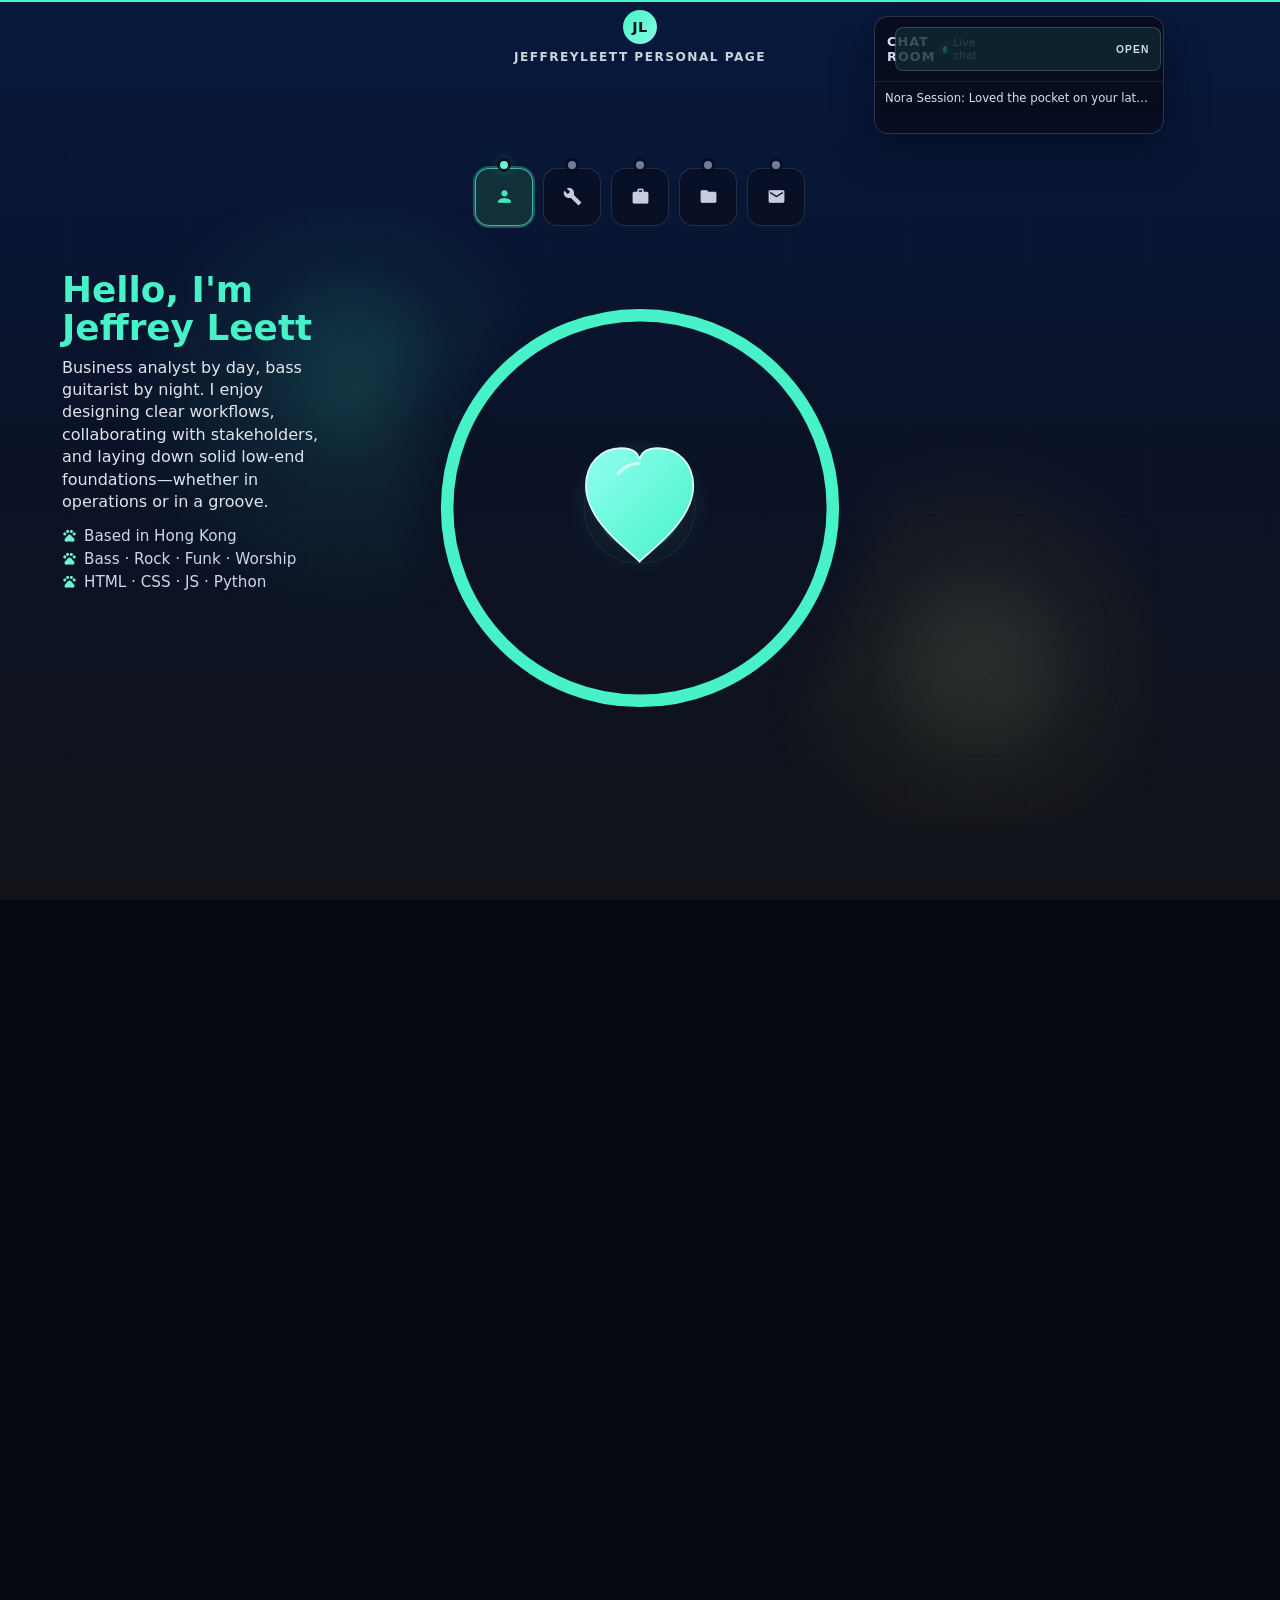
==== commit c3c464b4: "chore: update UI assets and ignore node_modules" ====
--- a/index.html
+++ b/index.html
@@ -65,8 +65,35 @@
           <span class="brand-mark">JL</span>
           <span class="brand-name">Jeffreyleett Personal Page</span>
         </a>
+        <nav class="mobile-contact-bar" aria-label="Quick contact links">
+          <a class="mobile-contact-link" href="mailto:you@example.com" aria-label="Send email">
+            <span class="material-icons" aria-hidden="true">mail</span>
+            <span>Email</span>
+          </a>
+          <a class="mobile-contact-link" href="https://linkedin.com" target="_blank" rel="noopener" aria-label="Visit LinkedIn profile">
+            <span class="material-icons" aria-hidden="true">work</span>
+            <span>LinkedIn</span>
+          </a>
+          <a class="mobile-contact-link" href="https://instagram.com" target="_blank" rel="noopener" aria-label="Visit Instagram profile">
+            <span class="material-icons" aria-hidden="true">photo_camera</span>
+            <span>Instagram</span>
+          </a>
+        </nav>
       </div>
     </header>
+    <div class="contact-orbit-pull contact-orbit-pull-email" aria-hidden="true" data-contact-pull="email">
+      <span class="material-icons" aria-hidden="true">mail</span>
+    </div>
+    <div class="contact-orbit-pull contact-orbit-pull-linkedin" aria-hidden="true" data-contact-pull="linkedin">
+      <svg viewBox="0 0 24 24" aria-hidden="true" focusable="false">
+        <path fill="currentColor" d="M4.98 3.5C4.98 4.88 3.87 6 2.5 6S0 4.88 0 3.5 1.11 1 2.5 1s2.48 1.12 2.48 2.5zM.22 8h4.56v15H.22V8zm7.29 0h4.37v2.05h.06c.61-1.15 2.11-2.36 4.35-2.36 4.65 0 5.51 3.06 5.51 7.03V23h-4.56v-6.99c0-1.67-.03-3.82-2.33-3.82-2.33 0-2.69 1.82-2.69 3.7V23H7.51V8z"/>
+      </svg>
+    </div>
+    <div class="contact-orbit-pull contact-orbit-pull-instagram" aria-hidden="true" data-contact-pull="instagram">
+      <svg viewBox="0 0 24 24" aria-hidden="true" focusable="false">
+        <path fill="currentColor" d="M7.5 2h9A5.5 5.5 0 0 1 22 7.5v9a5.5 5.5 0 0 1-5.5 5.5h-9A5.5 5.5 0 0 1 2 16.5v-9A5.5 5.5 0 0 1 7.5 2zm0 1.8A3.7 3.7 0 0 0 3.8 7.5v9A3.7 3.7 0 0 0 7.5 20.2h9a3.7 3.7 0 0 0 3.7-3.7v-9a3.7 3.7 0 0 0-3.7-3.7h-9zm9.85 1.35a1.15 1.15 0 1 1 0 2.3 1.15 1.15 0 0 1 0-2.3zM12 7a5 5 0 1 1 0 10 5 5 0 0 1 0-10zm0 1.8A3.2 3.2 0 1 0 12 15.2 3.2 3.2 0 0 0 12 8.8z"/>
+      </svg>
+    </div>
 
     <!-- Hero / intro -->
     <main id="top">
@@ -271,10 +298,10 @@
                   <circle class="sound-wave sw2" cx="200" cy="140" r="0" fill="none" stroke="#48f2c8" stroke-width="1"/>
                   <circle class="sound-wave sw3" cx="200" cy="140" r="0" fill="none" stroke="#48f2c8" stroke-width="0.5"/>
                   <!-- Note symbols -->
-                  <text class="music-note mn1" x="90" y="80" font-size="28" fill="#48f2c8" opacity="0">1</text>
-                  <text class="music-note mn2" x="300" y="60" font-size="22" fill="#ffb347" opacity="0">3</text>
-                  <text class="music-note mn3" x="80" y="140" font-size="20" fill="#48f2c8" opacity="0">2</text>
-                  <text class="music-note mn4" x="310" y="130" font-size="26" fill="#ffb347" opacity="0">1</text>
+                  <text class="music-note mn1" x="90" y="80" font-size="28" fill="#48f2c8" opacity="0">♪</text>
+                  <text class="music-note mn2" x="300" y="60" font-size="22" fill="#ffb347" opacity="0">♫</text>
+                  <text class="music-note mn3" x="80" y="140" font-size="20" fill="#48f2c8" opacity="0">♩</text>
+                  <text class="music-note mn4" x="310" y="130" font-size="26" fill="#ffb347" opacity="0">♬</text>
                 </g>
               </svg>
               <p class="story-label">Let's groove!</p>
--- a/css/variables.css
+++ b/css/variables.css
@@ -8,9 +8,11 @@
   --panel: rgba(9, 12, 30, 0.9);
   --border: rgba(212, 215, 255, 0.16);
   --text: #f8fbff;
-  --muted: #9aa2c2;
+  --muted: #b5bed8;
   --accent: #ffb347;
   --neon: #48f2c8;
+  --ui-icon-size: 1.08rem;
+  --ui-hit-size: 44px;
   --scene-theme: #48f2c8;
   --scene-plug: #48f2c8;
   --scene-amp: #7dd3fc;
@@ -29,11 +31,18 @@
 html {
   scroll-behavior: smooth;
   scroll-padding-top: calc(var(--header-height) + 8px);
+  height: 100%;
+  background: var(--bg);
+  overscroll-behavior-y: none;
 }
 
 body {
   font-family: system-ui, -apple-system, BlinkMacSystemFont, "Segoe UI", sans-serif;
+  height: 100%;
   min-height: 100vh;
+  min-height: 100dvh;
   background: linear-gradient(180deg, #07193e 0%, #0a1228 48%, #111318 100%);
   color: var(--text);
+  overscroll-behavior-y: none;
+  overflow-x: hidden;
 }
--- a/css/layout.css
+++ b/css/layout.css
@@ -17,9 +17,9 @@
   display: block;
   gap: 28px;
   align-items: center;
-  padding: 32px 0 40px;
+  padding: 18px 0 24px;
   border-bottom: 0;
-  min-height: calc(100vh - 80px);
+  min-height: calc(86vh - 80px);
 }
 
 .section {
@@ -43,7 +43,7 @@
 .story-layout {
   display: block;
   padding: 0;
-  margin-top: calc(-100vh + var(--header-height));
+  margin-top: calc(-86vh + var(--header-height));
 }
 
 .story-sections {
@@ -55,9 +55,9 @@
 }
 
 .story-sections .section:first-child {
-  padding-top: 92vh;
+  padding-top: 84vh;
 }
 
 .story-sections .section {
-  min-height: 95vh;
+  min-height: 90vh;
 }
--- a/css/navigation.css
+++ b/css/navigation.css
@@ -19,7 +19,7 @@
   display: flex;
   align-items: center;
   justify-content: center;
-  gap: 0;
+  gap: 12px;
   width: min(1400px, 100% - 40px);
   margin: 0 auto;
 }
@@ -53,16 +53,145 @@
   color: rgba(248, 251, 255, 0.82);
 }
 
+.contact-orbit-pull {
+  --contact-orbit-glow: 0.22;
+  position: fixed;
+  top: 0;
+  left: 0;
+  width: 48px;
+  height: 48px;
+  border-radius: 999px;
+  display: grid;
+  place-items: center;
+  color: rgba(244, 248, 255, 0.96);
+  background:
+    radial-gradient(circle at 32% 28%, rgba(255, 255, 255, 0.18), transparent 42%),
+    linear-gradient(180deg, color-mix(in srgb, var(--scene-theme) 70%, rgba(17, 24, 52, 0.96)), rgba(7, 11, 25, 0.94));
+  border: 1px solid color-mix(in srgb, var(--scene-theme) 50%, rgba(154, 162, 194, 0.24));
+  box-shadow:
+    0 16px 36px rgba(2, 6, 18, 0.34),
+    0 0 0 1px rgba(255, 255, 255, 0.04);
+  opacity: 0;
+  transform: translate3d(-96px, -96px, 0) scale(0.82) rotate(-14deg);
+  transform-origin: center;
+  pointer-events: none;
+  will-change: transform, opacity, box-shadow;
+  z-index: 18;
+}
+
+.contact-orbit-pull::before {
+  content: "";
+  position: absolute;
+  inset: -10px;
+  border-radius: inherit;
+  background: radial-gradient(circle, color-mix(in srgb, var(--scene-theme) 46%, transparent) 0%, transparent 70%);
+  opacity: var(--contact-orbit-glow);
+  filter: blur(10px);
+}
+
+.contact-orbit-pull .material-icons {
+  position: relative;
+  z-index: 1;
+  font-size: 1.2rem;
+}
+
+.contact-orbit-pull svg {
+  position: relative;
+  z-index: 1;
+  width: 1.15rem;
+  height: 1.15rem;
+}
+
+.contact-orbit-pull.is-docked {
+  box-shadow:
+    0 18px 42px rgba(2, 6, 18, 0.38),
+    0 0 0 1px rgba(255, 255, 255, 0.06),
+    0 0 28px color-mix(in srgb, var(--scene-theme) 44%, transparent);
+}
+
+.contact-orbit-pull.is-docked::before {
+  animation: contact-orbit-pulse 1.35s ease-in-out infinite;
+}
+
+@keyframes contact-orbit-pulse {
+  0% {
+    opacity: 0.26;
+    transform: scale(0.9);
+  }
+
+  50% {
+    opacity: 0.82;
+    transform: scale(1.16);
+  }
+
+  100% {
+    opacity: 0.28;
+    transform: scale(0.94);
+  }
+}
+
+.header-contact-logo {
+  width: var(--ui-hit-size);
+  height: var(--ui-hit-size);
+  border-radius: 999px;
+  display: inline-flex;
+  align-items: center;
+  justify-content: center;
+  text-decoration: none;
+  color: rgba(245, 250, 255, 0.94);
+  border: 1px solid color-mix(in srgb, var(--scene-theme) 42%, rgba(154, 162, 194, 0.24));
+  background: linear-gradient(180deg, rgba(12, 18, 40, 0.88), rgba(7, 11, 25, 0.7));
+  box-shadow: 0 10px 24px rgba(3, 6, 18, 0.32);
+  transition: transform 0.2s ease, border-color 0.2s ease, box-shadow 0.2s ease, color 0.2s ease;
+}
+
+.header-contact-logo .material-icons {
+  font-size: calc(var(--ui-icon-size) + 2px);
+}
+
+.header-contact-logo:hover {
+  transform: translateY(-2px);
+  color: color-mix(in srgb, var(--scene-theme) 82%, white 18%);
+  border-color: color-mix(in srgb, var(--scene-theme) 64%, rgba(154, 162, 194, 0.24));
+  box-shadow: 0 0 0 2px color-mix(in srgb, var(--scene-theme) 28%, transparent);
+}
+
+.header-contact-logo:focus-visible {
+  outline: none;
+  border-color: color-mix(in srgb, var(--scene-theme) 74%, white 26%);
+  box-shadow:
+    0 0 0 2px rgba(7, 12, 30, 0.92),
+    0 0 0 4px color-mix(in srgb, var(--scene-theme) 52%, transparent);
+}
+
+.contact-scene-active .header-contact-logo {
+  animation: header-contact-orbit-pull 1.8s ease-in-out infinite;
+}
+
+@keyframes header-contact-orbit-pull {
+  0% {
+    transform: translateY(0) scale(1);
+  }
+
+  45% {
+    transform: translateY(42px) scale(1.06);
+  }
+
+  100% {
+    transform: translateY(4px) scale(1);
+  }
+}
+
 /* Section nav dots — top bar on desktop */
 .story-progress {
   position: absolute;
-  top: 18px;
+  top: 14px;
   left: 50%;
   transform: translateX(-50%);
   margin-top: 0;
   display: flex;
   flex-direction: row;
-  gap: 6px;
+  gap: 10px;
   z-index: 20;
   list-style: none;
   padding: 0;
@@ -74,12 +203,12 @@
   display: inline-flex;
   align-items: center;
   justify-content: center;
-  width: 36px;
-  height: 36px;
-  border-radius: 50%;
+  width: var(--ui-hit-size);
+  height: var(--ui-hit-size);
+  border-radius: 12px;
   background: rgba(154, 162, 194, 0.1);
   border: 1px solid rgba(154, 162, 194, 0.18);
-  color: var(--muted);
+  color: rgba(232, 238, 255, 0.84);
   text-decoration: none;
   transition: background 0.25s ease, color 0.25s ease, border-color 0.25s ease, transform 0.2s ease;
   cursor: pointer;
@@ -89,7 +218,7 @@
 }
 
 .story-dot .material-icons {
-  font-size: 1.15rem;
+  font-size: var(--ui-icon-size);
   pointer-events: none;
 }
 
@@ -105,6 +234,14 @@
   color: var(--neon);
   border-color: var(--scene-theme);
   box-shadow: 0 0 0 2px color-mix(in srgb, var(--scene-theme) 35%, transparent);
+}
+
+.story-dot:focus-visible {
+  outline: none;
+  border-color: color-mix(in srgb, var(--scene-theme) 70%, white 30%);
+  box-shadow:
+    0 0 0 2px rgba(7, 12, 30, 0.92),
+    0 0 0 4px color-mix(in srgb, var(--scene-theme) 52%, transparent);
 }
 
 /* Tooltip on hover */
--- a/css/workflow-nav.css
+++ b/css/workflow-nav.css
@@ -6,7 +6,7 @@
 @media (min-width: 961px) {
   .workflow-nav {
     position: absolute;
-    right: 152px;
+    right: clamp(20px, 3vw, 56px);
     left: auto;
     top: 92px;
     z-index: 20;
@@ -64,12 +64,12 @@
     position: relative;
     display: inline-flex;
     align-items: center;
-    gap: 10px;
+    gap: 12px;
     min-width: 170px;
     text-decoration: none;
     color: rgba(232, 238, 255, 0.9);
-    padding: 8px 10px 8px 34px;
-    border-radius: 10px;
+    padding: 11px 12px 11px 36px;
+    border-radius: 12px;
     border: 1px solid rgba(154, 162, 194, 0.2);
     background: rgba(9, 13, 30, 0.64);
     transition: transform 0.22s ease, border-color 0.22s ease, background 0.22s ease, box-shadow 0.22s ease;
@@ -90,15 +90,15 @@
   }
 
   .workflow-step .material-icons {
-    font-size: 1rem;
+    font-size: var(--ui-icon-size);
     opacity: 0.88;
   }
 
   .workflow-step-label {
-    font-size: 0.8rem;
+    font-size: 0.82rem;
     letter-spacing: 0.06em;
     text-transform: uppercase;
-    font-weight: 600;
+    font-weight: 650;
     white-space: nowrap;
   }
 
@@ -120,6 +120,14 @@
     box-shadow:
       0 0 0 3px rgba(9, 13, 30, 0.82),
       0 0 12px color-mix(in srgb, var(--scene-theme) 58%, transparent);
+  }
+
+  .workflow-step:focus-visible {
+    outline: none;
+    border-color: color-mix(in srgb, var(--scene-theme) 70%, white 30%);
+    box-shadow:
+      0 0 0 2px rgba(6, 9, 24, 0.95),
+      0 0 0 4px color-mix(in srgb, var(--scene-theme) 48%, transparent);
   }
 
   body:not(.use-classic-nav) .story-progress {
@@ -163,9 +171,9 @@
   }
 
   .workflow-step {
-    min-width: 54px;
-    width: 54px;
-    height: 54px;
+    min-width: 58px;
+    width: 58px;
+    height: 58px;
     border-radius: 14px;
     justify-content: center;
     padding: 0;
@@ -181,7 +189,7 @@
   }
 
   .workflow-step .material-icons {
-    font-size: 1.15rem;
+    font-size: 1.2rem;
     opacity: 0.94;
   }
 
--- a/css/typography.css
+++ b/css/typography.css
@@ -82,7 +82,7 @@
 }
 
 .story-copy-lead {
-  color: rgba(248, 251, 255, 0.82);
+  color: rgba(248, 251, 255, 0.9);
   font-size: 1rem;
   line-height: 1.4;
   max-width: 100%;
@@ -91,14 +91,28 @@
 
 .story-copy-points {
   list-style: none;
-  color: var(--muted);
+  padding: 0;
+  color: rgba(216, 224, 245, 0.95);
   font-size: 0.95rem;
   line-height: 1.5;
 }
 
-.story-copy-points li::before {
-  content: "> ";
-  color: var(--scene-theme);
+.story-copy-points li,
+.story-copy-alt-points li {
+  position: relative;
+  padding-left: 22px;
+}
+
+.story-copy-points li::before,
+.story-copy-alt-points li::before {
+  content: "pets";
+  font-family: "Material Icons";
+  font-size: 0.92rem;
+  line-height: 1;
+  position: absolute;
+  left: 0;
+  top: 0.25em;
+  color: color-mix(in srgb, var(--scene-theme) 82%, white 18%);
 }
 
 .story-copy-alt-title {
@@ -109,7 +123,7 @@
 }
 
 .story-copy-alt-lead {
-  color: rgba(248, 251, 255, 0.75);
+  color: rgba(248, 251, 255, 0.86);
   font-size: 0.95rem;
   line-height: 1.4;
   margin-bottom: 10px;
@@ -118,14 +132,9 @@
 .story-copy-alt-points {
   list-style: none;
   padding: 0;
-  color: var(--muted);
+  color: rgba(216, 224, 245, 0.92);
   font-size: 0.9rem;
   line-height: 1.5;
-}
-
-.story-copy-alt-points li::after {
-  content: " >";
-  color: var(--scene-theme);
 }
 
 /* Inline hyperlink highlight pills */
--- a/css/components.css
+++ b/css/components.css
@@ -149,11 +149,24 @@
 
 .item-body ul {
   margin-top: 4px;
-  padding-left: 18px;
+  list-style: none;
+  padding-left: 0;
 }
 
 .item-body li {
+  position: relative;
+  padding-left: 22px;
   margin-bottom: 3px;
+}
+
+.item-body li::before {
+  content: "pets";
+  font-family: "Material Icons";
+  position: absolute;
+  left: 0;
+  top: 0.15em;
+  font-size: 0.9rem;
+  color: color-mix(in srgb, var(--scene-theme) 78%, white 22%);
 }
 
 .contact-grid {
--- a/css/scroll-story.css
+++ b/css/scroll-story.css
@@ -7,6 +7,8 @@
   top: var(--header-height);
   height: calc(100vh - var(--header-height));
   z-index: 9;
+  --story-ring-size: clamp(400px, 45vw, 500px);
+  --story-copy-gutter: clamp(16px, 2.2vw, 30px);
 }
 
 .story-track {
@@ -129,8 +131,8 @@
 
 .observer-ring-wrap {
   position: relative;
-  width: clamp(400px, 45vw, 500px);
-  height: clamp(400px, 45vw, 500px);
+  width: var(--story-ring-size);
+  height: var(--story-ring-size);
 }
 
 .observer-ring-wrap::after {
@@ -197,8 +199,8 @@
   position: absolute;
   z-index: 3;
   top: 18%;
-  left: max(20px, calc(50% - 560px));
-  width: min(320px, 28vw);
+  left: 20px;
+  width: clamp(220px, calc(50% - (var(--story-ring-size) / 2) - var(--story-copy-gutter) - 20px), 320px);
   color: var(--text);
   padding: 22px 22px 20px;
   border-radius: 24px;
@@ -206,7 +208,7 @@
   background: transparent;
   box-shadow: none;
   backdrop-filter: none;
-  max-height: 44vh;
+  max-height: min(62vh, 520px);
   overflow-y: auto;
   overflow-x: hidden;
   scrollbar-width: none;
@@ -242,8 +244,8 @@
   position: absolute;
   z-index: 3;
   bottom: 18%;
-  right: max(20px, calc(50% - 560px));
-  width: min(320px, 28vw);
+  right: 20px;
+  width: clamp(220px, calc(50% - (var(--story-ring-size) / 2) - var(--story-copy-gutter) - 20px), 320px);
   color: var(--text);
   text-align: right;
   transition: opacity 0.3s ease, visibility 0.3s ease;
@@ -253,7 +255,7 @@
   background: transparent;
   box-shadow: none;
   backdrop-filter: none;
-  max-height: 42vh;
+  max-height: min(60vh, 500px);
   overflow-y: auto;
   overflow-x: hidden;
   scrollbar-width: none;
@@ -264,6 +266,21 @@
   visibility: hidden;
   opacity: 0;
   pointer-events: none;
+}
+
+@media (min-width: 1281px) {
+  .story-copy-alt {
+    right: calc(clamp(20px, 3vw, 56px) + 190px);
+    width: clamp(210px, calc(50% - (var(--story-ring-size) / 2) - var(--story-copy-gutter) - (clamp(20px, 3vw, 56px) + 190px)), 280px);
+  }
+}
+
+@media (min-width: 769px) {
+  .story-copy,
+  .story-copy-alt {
+    max-height: none;
+    overflow: visible;
+  }
 }
 
 .story-viewport {
--- a/css/contact-sidebar.css
+++ b/css/contact-sidebar.css
@@ -7,6 +7,17 @@
   opacity: 0;
   pointer-events: none;
   transition: opacity 0.4s ease;
+  justify-content: center;
+  width: max-content;
+}
+
+.contact-links-heading {
+  margin: 0 0 10px;
+  text-align: center;
+  font-size: 0.67rem;
+  letter-spacing: 0.16em;
+  text-transform: uppercase;
+  color: rgba(228, 236, 255, 0.86);
 }
 
 .contact-links-list {
@@ -14,8 +25,10 @@
   margin: 0;
   padding: 0;
   display: flex;
-  flex-direction: column;
-  gap: 20px;
+  align-items: center;
+  justify-content: center;
+  flex-direction: row;
+  gap: 12px;
 }
 
 .contact-link {
@@ -23,13 +36,15 @@
   flex-direction: column;
   align-items: center;
   gap: 8px;
-  color: rgba(248, 251, 255, 0.7);
+  color: rgba(242, 246, 255, 0.9);
   text-decoration: none;
-  padding: 12px;
+  min-height: var(--ui-hit-size);
+  min-width: 96px;
+  padding: 10px 12px;
   border-radius: 12px;
   transition: all 0.3s ease;
-  border: 1px solid color-mix(in srgb, var(--scene-theme) 24%, transparent);
-  background: rgba(13, 19, 43, 0.4);
+  border: 1px solid color-mix(in srgb, var(--scene-theme) 34%, rgba(154, 162, 194, 0.22));
+  background: rgba(13, 19, 43, 0.66);
 }
 
 .contact-link:hover {
@@ -40,17 +55,34 @@
 }
 
 .contact-link .material-icons {
-  font-size: 24px;
+  font-size: var(--ui-icon-size);
 }
 
 .contact-brand-icon {
-  width: 24px;
-  height: 24px;
+  width: var(--ui-icon-size);
+  height: var(--ui-icon-size);
 }
 
 .contact-link-label {
-  font-size: 0.75rem;
+  font-size: 0.76rem;
   text-transform: uppercase;
   letter-spacing: 0.12em;
-  font-weight: 500;
+  font-weight: 600;
 }
+
+.contact-link:focus-visible {
+  outline: none;
+  border-color: color-mix(in srgb, var(--scene-theme) 72%, white 28%);
+  box-shadow:
+    0 0 0 2px rgba(8, 12, 30, 0.92),
+    0 0 0 4px color-mix(in srgb, var(--scene-theme) 48%, transparent);
+}
+
+.mobile-contact-bar {
+  display: none;
+  width: 100%;
+}
+
+.mobile-contact-link {
+  text-decoration: none;
+}
--- a/css/fake-chatroom.css
+++ b/css/fake-chatroom.css
@@ -15,6 +15,9 @@
   backdrop-filter: blur(10px);
   z-index: 24;
   overflow: hidden;
+  opacity: 0;
+  transform: translateY(-6px) scale(0.985);
+  transition: opacity 0.24s ease, transform 0.24s ease;
 }
 
 .fake-chat-hearts {
@@ -64,6 +67,8 @@
 
 .fake-chatroom.is-visible {
   display: flex;
+  opacity: 1;
+  transform: translateY(0) scale(1);
 }
 
 .fake-chatroom-header {
@@ -104,27 +109,45 @@
 }
 
 .fake-chatroom-minimize {
-  width: 24px;
-  height: 24px;
+  min-width: var(--ui-hit-size);
+  height: var(--ui-hit-size);
+  padding: 0 10px;
   border-radius: 8px;
   border: 1px solid rgba(154, 162, 194, 0.28);
-  background: rgba(9, 13, 30, 0.72);
+  background: color-mix(in srgb, var(--scene-theme) 10%, rgba(9, 13, 30, 0.76));
   color: rgba(232, 238, 255, 0.9);
   display: inline-flex;
   align-items: center;
   justify-content: center;
+  gap: 6px;
   cursor: pointer;
-  transition: border-color 0.2s ease, background 0.2s ease;
+  transition: border-color 0.2s ease, background 0.2s ease, transform 0.2s ease;
 }
 
 .fake-chatroom-minimize .material-icons {
-  font-size: 0.95rem;
+  font-size: var(--ui-icon-size);
   line-height: 1;
+}
+
+.fake-chatroom-toggle-label {
+  font-size: 0.64rem;
+  text-transform: uppercase;
+  letter-spacing: 0.11em;
+  font-weight: 700;
 }
 
 .fake-chatroom-minimize:hover {
   border-color: color-mix(in srgb, var(--scene-theme) 60%, rgba(154, 162, 194, 0.28));
   background: color-mix(in srgb, var(--scene-theme) 12%, rgba(9, 13, 30, 0.75));
+  transform: translateY(-1px);
+}
+
+.fake-chatroom-minimize:focus-visible {
+  outline: none;
+  border-color: color-mix(in srgb, var(--scene-theme) 72%, white 28%);
+  box-shadow:
+    0 0 0 2px rgba(8, 12, 30, 0.94),
+    0 0 0 4px color-mix(in srgb, var(--scene-theme) 48%, transparent);
 }
 
 .fake-chatroom-status {
@@ -153,6 +176,9 @@
   min-height: 0;
   overflow-y: auto;
   max-height: none;
+  opacity: 1;
+  max-height: 290px;
+  transition: opacity 0.2s ease, max-height 0.24s ease;
 }
 
 .fake-chatroom-min-preview {
@@ -162,6 +188,9 @@
   padding: 7px 10px;
   border-top: 1px solid rgba(154, 162, 194, 0.16);
   background: rgba(7, 11, 25, 0.46);
+  opacity: 0;
+  transform: translateY(-3px);
+  transition: opacity 0.2s ease, transform 0.2s ease;
 }
 
 .fake-chatroom-min-preview-text {
@@ -198,11 +227,16 @@
 
 .fake-chatroom.is-minimized .fake-chatroom-feed,
 .fake-chatroom.is-minimized .fake-chat-hearts {
-  display: none;
+  opacity: 0;
+  max-height: 0;
+  overflow: hidden;
+  pointer-events: none;
 }
 
 .fake-chatroom.is-minimized .fake-chatroom-min-preview {
   display: flex;
+  opacity: 1;
+  transform: translateY(0);
 }
 
 .fake-chatroom.is-minimized .fake-chatroom-header {
--- a/css/loading-screen.css
+++ b/css/loading-screen.css
@@ -3,13 +3,14 @@
   position: fixed;
   inset: 0;
   z-index: 99999;
-  display: grid;
-  place-items: center;
+  display: flex;
+  align-items: flex-start;
+  justify-content: flex-end;
+  padding: calc(var(--header-height) + 6px) 18px 0;
   background:
-    radial-gradient(circle at 50% 35%, rgba(72, 242, 200, 0.08), transparent 40%),
-    radial-gradient(circle at 50% 68%, rgba(255, 107, 122, 0.07), transparent 48%),
-    linear-gradient(180deg, #040913 0%, #060d1d 62%, #050914 100%);
-  pointer-events: all;
+    radial-gradient(circle at 80% 6%, rgba(72, 242, 200, 0.12), transparent 32%),
+    linear-gradient(180deg, rgba(4, 9, 19, 0.38) 0%, rgba(5, 10, 20, 0) 48%);
+  pointer-events: none;
   opacity: 1;
   transition: opacity 0.38s ease;
 }
@@ -20,23 +21,28 @@
 }
 
 .page-loader-shell {
-  width: min(86vw, 560px);
+  width: min(88vw, 280px);
   display: grid;
-  gap: 12px;
-  justify-items: center;
+  gap: 6px;
+  justify-items: start;
+  padding: 10px 12px;
+  border-radius: 12px;
+  border: 1px solid rgba(154, 162, 194, 0.2);
+  background: rgba(9, 13, 30, 0.68);
+  backdrop-filter: blur(8px);
 }
 
 .page-loader-title {
-  font-size: clamp(0.85rem, 2.1vw, 1.05rem);
-  letter-spacing: 0.16em;
+  font-size: clamp(0.64rem, 1.4vw, 0.72rem);
+  letter-spacing: 0.13em;
   text-transform: uppercase;
-  color: rgba(232, 238, 255, 0.9);
+  color: rgba(232, 238, 255, 0.82);
 }
 
 .page-loader-track {
   position: relative;
   width: 100%;
-  height: 16px;
+  height: 10px;
   border-radius: 999px;
   border: 1px solid rgba(154, 162, 194, 0.22);
   background: rgba(8, 12, 28, 0.72);
@@ -51,7 +57,7 @@
   left: 50%;
   top: 50%;
   width: 2px;
-  height: 26px;
+  height: 18px;
   transform: translate(-50%, -50%);
   background: rgba(255, 235, 173, 0.8);
   box-shadow: 0 0 8px rgba(255, 214, 125, 0.62);
@@ -133,8 +139,8 @@
 }
 
 .page-loader-progress {
-  font-size: 0.86rem;
-  letter-spacing: 0.1em;
+  font-size: 0.72rem;
+  letter-spacing: 0.08em;
   color: rgba(210, 220, 248, 0.9);
   font-variant-numeric: tabular-nums;
 }
--- a/css/responsive.css
+++ b/css/responsive.css
@@ -4,6 +4,10 @@
 
 /* Tablet & Larger Phones (max-width: 960px) */
 @media (max-width: 960px) {
+  .contact-orbit-pull {
+    display: none;
+  }
+
   .hero,
   .section-body,
   .contact-grid {
@@ -12,7 +16,7 @@
 
   .story-layout {
     padding-top: 0;
-    margin-top: calc(-100vh + var(--header-height));
+    margin-top: calc(-86vh + var(--header-height));
   }
 
   .scroll-story {
@@ -47,16 +51,16 @@
   }
 
   .story-sections {
-    margin-top: -68vh;
+    margin-top: -62vh;
   }
 
   .story-sections .section:first-child {
-    padding-top: 80vh;
+    padding-top: 74vh;
   }
 
   .hero {
     min-height: auto;
-    padding-top: 24px;
+    padding-top: 12px;
   }
 
   .bass-panel {
@@ -73,9 +77,11 @@
   .desktop-contact-sidebar {
     display: flex;
     position: fixed;
-    right: 24px;
-    top: 50%;
-    transform: translateY(-50%);
+    left: 50%;
+    right: auto;
+    top: auto;
+    bottom: 24px;
+    transform: translateX(-50%);
     z-index: 15;
     opacity: 0;
     pointer-events: none;
@@ -83,6 +89,28 @@
 
   .story-orbit {
     display: none;
+  }
+}
+
+@media (min-width: 1281px) {
+  .desktop-contact-sidebar {
+    left: 50%;
+    right: auto;
+    top: auto;
+    bottom: 24px;
+    transform: translateX(-50%);
+    z-index: 22;
+  }
+
+  .desktop-contact-sidebar .contact-links-list {
+    flex-direction: row;
+    align-items: center;
+    gap: 12px;
+  }
+
+  .desktop-contact-sidebar .contact-link {
+    min-width: 96px;
+    padding: 10px 12px;
   }
 }
 
@@ -104,9 +132,15 @@
 
   .nav-inner {
     justify-content: center;
+    flex-direction: column;
+    gap: 8px;
   }
 
   .brand {
+    margin-inline: auto;
+  }
+
+  .header-contact-logo {
     margin-inline: auto;
   }
 
@@ -115,13 +149,50 @@
     letter-spacing: 0.1em;
   }
 
+  .mobile-contact-bar {
+    display: flex;
+    align-items: center;
+    justify-content: center;
+    gap: 8px;
+    flex-wrap: wrap;
+  }
+
+  .mobile-contact-link {
+    display: inline-flex;
+    align-items: center;
+    justify-content: center;
+    gap: 5px;
+    min-height: var(--ui-hit-size);
+    padding: 8px 12px;
+    border-radius: 999px;
+    border: 1px solid rgba(154, 162, 194, 0.24);
+    background: rgba(9, 13, 30, 0.66);
+    color: rgba(238, 243, 255, 0.92);
+    font-size: 0.7rem;
+    letter-spacing: 0.08em;
+    text-transform: uppercase;
+    font-weight: 700;
+  }
+
+  .mobile-contact-link .material-icons {
+    font-size: 1rem;
+  }
+
+  .mobile-contact-link:focus-visible {
+    outline: none;
+    border-color: color-mix(in srgb, var(--scene-theme) 70%, white 30%);
+    box-shadow:
+      0 0 0 2px rgba(8, 12, 30, 0.94),
+      0 0 0 4px color-mix(in srgb, var(--scene-theme) 46%, transparent);
+  }
+
   .story-dot {
-    width: 30px;
-    height: 30px;
+    width: 40px;
+    height: 40px;
   }
 
   .story-dot .material-icons {
-    font-size: 1rem;
+    font-size: var(--ui-icon-size);
   }
 
   .story-track::before,
@@ -131,10 +202,54 @@
   }
 }
 
+@media (max-width: 960px) {
+  .contact-scene-active .story-orbit {
+    display: none !important;
+  }
+
+  .contact-scene-active .header-contact-logo {
+    animation-name: header-contact-orbit-pull-mobile;
+  }
+
+  @keyframes header-contact-orbit-pull-mobile {
+    0% {
+      transform: translateY(0) scale(1);
+    }
+
+    50% {
+      transform: translateY(30px) scale(1.05);
+    }
+
+    100% {
+      transform: translateY(2px) scale(1);
+    }
+  }
+}
+
 /* Small Phones (max-width: 480px) */
 @media (max-width: 480px) {
+  html {
+    font-size: 14px;
+  }
+
+  .story-track {
+    --mobile-ring-size: min(56vw, 210px);
+    --mobile-copy-gap: 12px;
+    --mobile-safe-bottom: max(12px, env(safe-area-inset-bottom, 0px));
+  }
+
   .hero {
     padding-top: 20px;
+  }
+
+  .mobile-contact-bar {
+    gap: 6px;
+  }
+
+  .mobile-contact-link {
+    min-height: 40px;
+    padding: 6px 10px;
+    font-size: 0.64rem;
   }
 
   .page {
@@ -163,9 +278,11 @@
     border-radius: 14px;
     box-shadow: 0 16px 34px rgba(3, 6, 18, 0.24);
     backdrop-filter: blur(10px);
-    max-height: 22vh;
+    max-height: 26vh;
     overflow-y: auto;
     overflow-x: hidden;
+    overscroll-behavior: contain;
+    -webkit-overflow-scrolling: touch;
     scrollbar-width: none;
     -ms-overflow-style: none;
     z-index: 3;
@@ -177,22 +294,24 @@
   }
 
   .story-copy-title {
-    font-size: 1.4rem;
+    font-size: 1.2rem;
   }
 
   .story-copy-lead {
-    font-size: 0.9rem;
-    margin-bottom: 10px;
+    font-size: 0.82rem;
+    line-height: 1.35;
+    margin-bottom: 8px;
   }
 
   .story-copy-points {
-    font-size: 0.85rem;
+    font-size: 0.78rem;
+    line-height: 1.35;
   }
 
   .story-copy-alt {
     position: absolute;
-    top: auto;
-    bottom: 14px;
+    top: calc(50% + (var(--mobile-ring-size) / 2) + var(--mobile-copy-gap));
+    bottom: var(--mobile-safe-bottom);
     left: 50%;
     transform: translateX(-50%);
     display: block;
@@ -205,12 +324,29 @@
     padding: 10px 14px;
     box-shadow: 0 14px 30px rgba(3, 6, 18, 0.22);
     backdrop-filter: blur(10px);
-    max-height: 18vh;
+    max-height: calc(100% - (50% + (var(--mobile-ring-size) / 2) + var(--mobile-copy-gap)) - var(--mobile-safe-bottom));
     overflow-y: auto;
     overflow-x: hidden;
+    overscroll-behavior: contain;
+    -webkit-overflow-scrolling: touch;
     scrollbar-width: none;
     -ms-overflow-style: none;
     z-index: 3;
+  }
+
+  .story-copy-alt-title {
+    font-size: 1rem;
+  }
+
+  .story-copy-alt-lead {
+    font-size: 0.78rem;
+    line-height: 1.35;
+    margin-bottom: 8px;
+  }
+
+  .story-copy-alt-points {
+    font-size: 0.74rem;
+    line-height: 1.35;
   }
 
   .story-copy-alt::before {
@@ -227,8 +363,8 @@
     top: 50%;
     left: 50%;
     transform: translate(-50%, -50%);
-    width: min(56vw, 210px);
-    height: min(56vw, 210px);
+    width: var(--mobile-ring-size);
+    height: var(--mobile-ring-size);
     border-radius: 50%;
     overflow: hidden;
     display: flex;
@@ -325,13 +461,13 @@
   }
 
   .story-dot {
-    width: 28px;
-    height: 28px;
+    width: 38px;
+    height: 38px;
     font-size: 0.9rem;
   }
 
   .story-dot .material-icons {
-    font-size: 0.9rem;
+    font-size: 1rem;
   }
 
   .dot-tooltip {
@@ -341,6 +477,12 @@
 
   .desktop-contact-sidebar {
     display: none !important;
+  }
+}
+
+@media (max-width: 380px) {
+  html {
+    font-size: 13px;
   }
 }
 
